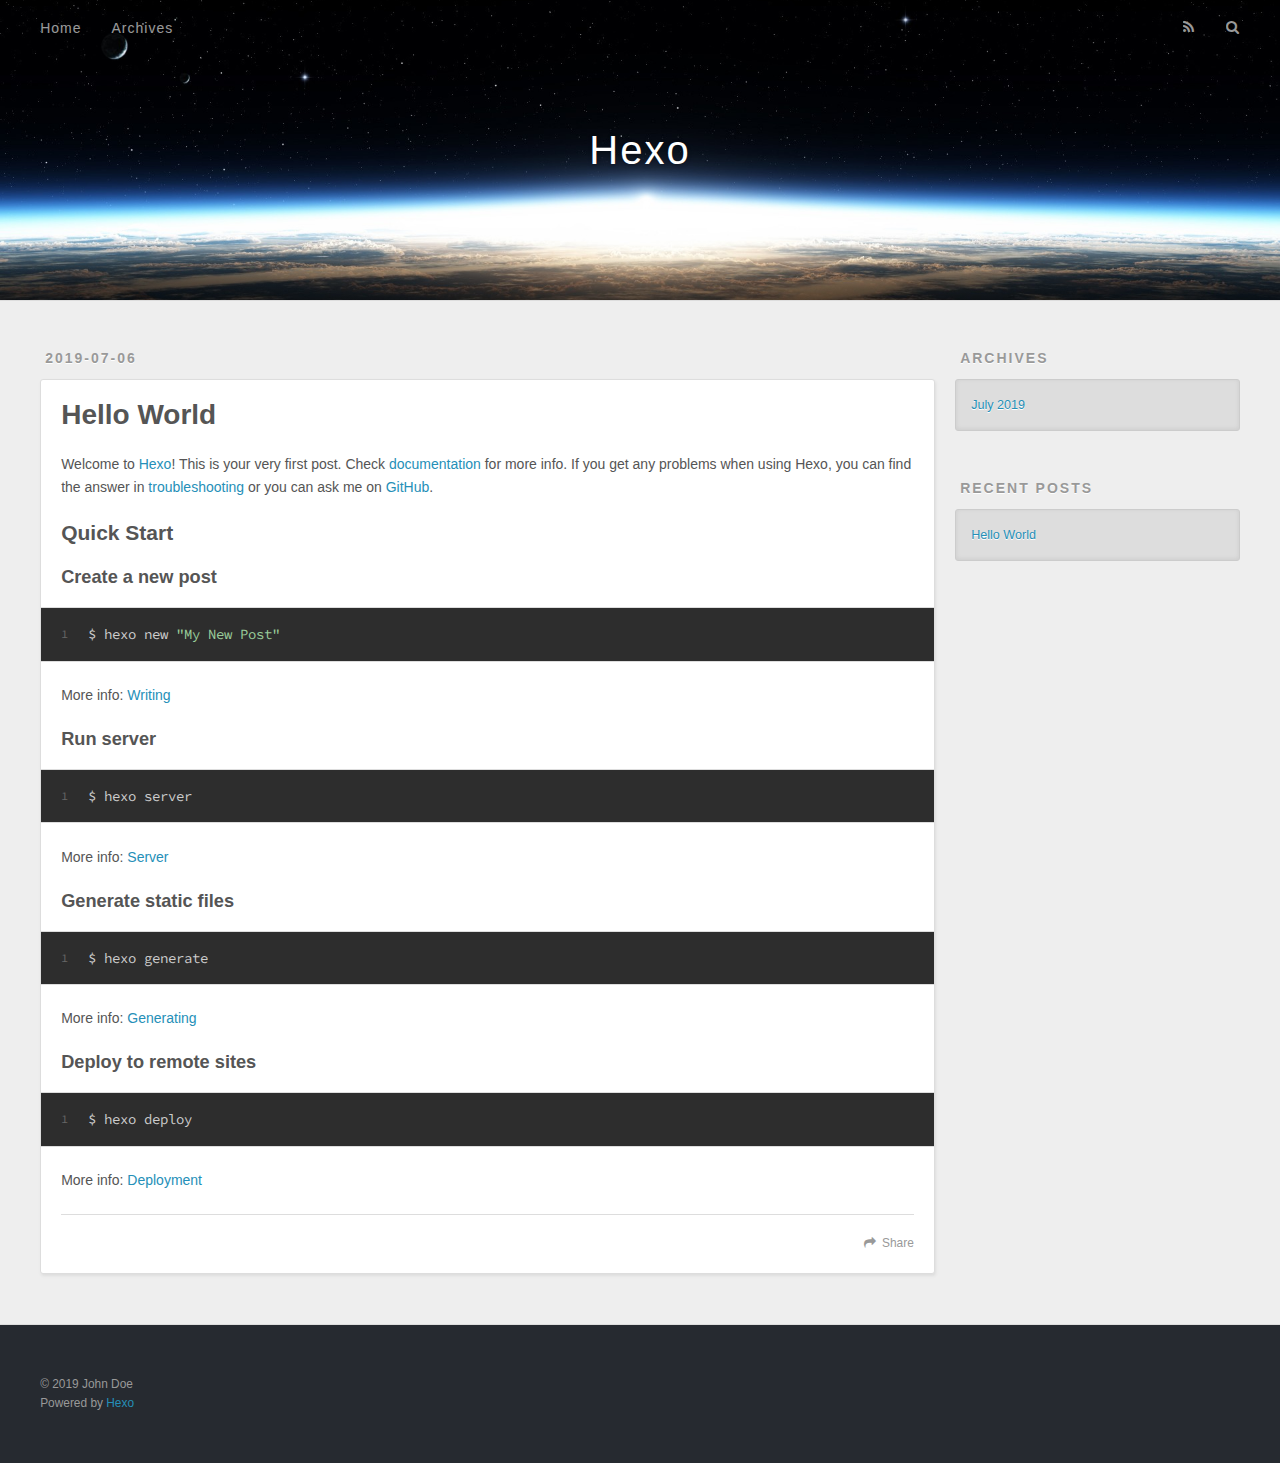
==== index.html @ 73c93edc "Site updated: 2019-07-06 20:25:01" ====
<!DOCTYPE html>
<html>
<head><meta name="generator" content="Hexo 3.9.0">
  <meta charset="utf-8">
  

  
  <title>Hexo</title>
  <meta name="viewport" content="width=device-width, initial-scale=1, maximum-scale=1">
  <meta property="og:type" content="website">
<meta property="og:title" content="Hexo">
<meta property="og:url" content="http://yoursite.com/index.html">
<meta property="og:site_name" content="Hexo">
<meta property="og:locale" content="default">
<meta name="twitter:card" content="summary">
<meta name="twitter:title" content="Hexo">
  
    <link rel="alternate" href="/atom.xml" title="Hexo" type="application/atom+xml">
  
  
    <link rel="icon" href="/favicon.png">
  
  
    <link href="//fonts.googleapis.com/css?family=Source+Code+Pro" rel="stylesheet" type="text/css">
  
  <link rel="stylesheet" href="/css/style.css">
</head>
</html>
<body>
  <div id="container">
    <div id="wrap">
      <header id="header">
  <div id="banner"></div>
  <div id="header-outer" class="outer">
    <div id="header-title" class="inner">
      <h1 id="logo-wrap">
        <a href="/" id="logo">Hexo</a>
      </h1>
      
    </div>
    <div id="header-inner" class="inner">
      <nav id="main-nav">
        <a id="main-nav-toggle" class="nav-icon"></a>
        
          <a class="main-nav-link" href="/">Home</a>
        
          <a class="main-nav-link" href="/archives">Archives</a>
        
      </nav>
      <nav id="sub-nav">
        
          <a id="nav-rss-link" class="nav-icon" href="/atom.xml" title="RSS Feed"></a>
        
        <a id="nav-search-btn" class="nav-icon" title="Search"></a>
      </nav>
      <div id="search-form-wrap">
        <form action="//google.com/search" method="get" accept-charset="UTF-8" class="search-form"><input type="search" name="q" class="search-form-input" placeholder="Search"><button type="submit" class="search-form-submit">&#xF002;</button><input type="hidden" name="sitesearch" value="http://yoursite.com"></form>
      </div>
    </div>
  </div>
</header>
      <div class="outer">
        <section id="main">
  
    <article id="post-hello-world" class="article article-type-post" itemscope itemprop="blogPost">
  <div class="article-meta">
    <a href="/2019/07/06/hello-world/" class="article-date">
  <time datetime="2019-07-06T12:13:49.688Z" itemprop="datePublished">2019-07-06</time>
</a>
    
  </div>
  <div class="article-inner">
    
    
      <header class="article-header">
        
  
    <h1 itemprop="name">
      <a class="article-title" href="/2019/07/06/hello-world/">Hello World</a>
    </h1>
  

      </header>
    
    <div class="article-entry" itemprop="articleBody">
      
        <p>Welcome to <a href="https://hexo.io/" target="_blank" rel="noopener">Hexo</a>! This is your very first post. Check <a href="https://hexo.io/docs/" target="_blank" rel="noopener">documentation</a> for more info. If you get any problems when using Hexo, you can find the answer in <a href="https://hexo.io/docs/troubleshooting.html" target="_blank" rel="noopener">troubleshooting</a> or you can ask me on <a href="https://github.com/hexojs/hexo/issues" target="_blank" rel="noopener">GitHub</a>.</p>
<h2 id="Quick-Start"><a href="#Quick-Start" class="headerlink" title="Quick Start"></a>Quick Start</h2><h3 id="Create-a-new-post"><a href="#Create-a-new-post" class="headerlink" title="Create a new post"></a>Create a new post</h3><figure class="highlight bash"><table><tr><td class="gutter"><pre><span class="line">1</span><br></pre></td><td class="code"><pre><span class="line">$ hexo new <span class="string">"My New Post"</span></span><br></pre></td></tr></table></figure>

<p>More info: <a href="https://hexo.io/docs/writing.html" target="_blank" rel="noopener">Writing</a></p>
<h3 id="Run-server"><a href="#Run-server" class="headerlink" title="Run server"></a>Run server</h3><figure class="highlight bash"><table><tr><td class="gutter"><pre><span class="line">1</span><br></pre></td><td class="code"><pre><span class="line">$ hexo server</span><br></pre></td></tr></table></figure>

<p>More info: <a href="https://hexo.io/docs/server.html" target="_blank" rel="noopener">Server</a></p>
<h3 id="Generate-static-files"><a href="#Generate-static-files" class="headerlink" title="Generate static files"></a>Generate static files</h3><figure class="highlight bash"><table><tr><td class="gutter"><pre><span class="line">1</span><br></pre></td><td class="code"><pre><span class="line">$ hexo generate</span><br></pre></td></tr></table></figure>

<p>More info: <a href="https://hexo.io/docs/generating.html" target="_blank" rel="noopener">Generating</a></p>
<h3 id="Deploy-to-remote-sites"><a href="#Deploy-to-remote-sites" class="headerlink" title="Deploy to remote sites"></a>Deploy to remote sites</h3><figure class="highlight bash"><table><tr><td class="gutter"><pre><span class="line">1</span><br></pre></td><td class="code"><pre><span class="line">$ hexo deploy</span><br></pre></td></tr></table></figure>

<p>More info: <a href="https://hexo.io/docs/deployment.html" target="_blank" rel="noopener">Deployment</a></p>

      
    </div>
    <footer class="article-footer">
      <a data-url="http://yoursite.com/2019/07/06/hello-world/" data-id="cjxrhufsw000088vjdo1smqi1" class="article-share-link">Share</a>
      
      
    </footer>
  </div>
  
</article>


  


</section>
        
          <aside id="sidebar">
  
    

  
    

  
    
  
    
  <div class="widget-wrap">
    <h3 class="widget-title">Archives</h3>
    <div class="widget">
      <ul class="archive-list"><li class="archive-list-item"><a class="archive-list-link" href="/archives/2019/07/">July 2019</a></li></ul>
    </div>
  </div>


  
    
  <div class="widget-wrap">
    <h3 class="widget-title">Recent Posts</h3>
    <div class="widget">
      <ul>
        
          <li>
            <a href="/2019/07/06/hello-world/">Hello World</a>
          </li>
        
      </ul>
    </div>
  </div>

  
</aside>
        
      </div>
      <footer id="footer">
  
  <div class="outer">
    <div id="footer-info" class="inner">
      &copy; 2019 John Doe<br>
      Powered by <a href="http://hexo.io/" target="_blank">Hexo</a>
    </div>
  </div>
</footer>
    </div>
    <nav id="mobile-nav">
  
    <a href="/" class="mobile-nav-link">Home</a>
  
    <a href="/archives" class="mobile-nav-link">Archives</a>
  
</nav>
    

<script src="//ajax.googleapis.com/ajax/libs/jquery/2.0.3/jquery.min.js"></script>


  <link rel="stylesheet" href="/fancybox/jquery.fancybox.css">
  <script src="/fancybox/jquery.fancybox.pack.js"></script>


<script src="/js/script.js"></script>



  </div>
</body>
</html>
---- css/style.css ----
body {
  width: 100%;
}
body:before,
body:after {
  content: "";
  display: table;
}
body:after {
  clear: both;
}
html,
body,
div,
span,
applet,
object,
iframe,
h1,
h2,
h3,
h4,
h5,
h6,
p,
blockquote,
pre,
a,
abbr,
acronym,
address,
big,
cite,
code,
del,
dfn,
em,
img,
ins,
kbd,
q,
s,
samp,
small,
strike,
strong,
sub,
sup,
tt,
var,
dl,
dt,
dd,
ol,
ul,
li,
fieldset,
form,
label,
legend,
table,
caption,
tbody,
tfoot,
thead,
tr,
th,
td {
  margin: 0;
  padding: 0;
  border: 0;
  outline: 0;
  font-weight: inherit;
  font-style: inherit;
  font-family: inherit;
  font-size: 100%;
  vertical-align: baseline;
}
body {
  line-height: 1;
  color: #000;
  background: #fff;
}
ol,
ul {
  list-style: none;
}
table {
  border-collapse: separate;
  border-spacing: 0;
  vertical-align: middle;
}
caption,
th,
td {
  text-align: left;
  font-weight: normal;
  vertical-align: middle;
}
a img {
  border: none;
}
input,
button {
  margin: 0;
  padding: 0;
}
input::-moz-focus-inner,
button::-moz-focus-inner {
  border: 0;
  padding: 0;
}
@font-face {
  font-family: FontAwesome;
  font-style: normal;
  font-weight: normal;
  src: url("fonts/fontawesome-webfont.eot?v=#4.0.3");
  src: url("fonts/fontawesome-webfont.eot?#iefix&v=#4.0.3") format("embedded-opentype"), url("fonts/fontawesome-webfont.woff?v=#4.0.3") format("woff"), url("fonts/fontawesome-webfont.ttf?v=#4.0.3") format("truetype"), url("fonts/fontawesome-webfont.svg#fontawesomeregular?v=#4.0.3") format("svg");
}
html,
body,
#container {
  height: 100%;
}
body {
  background: #eee;
  font: 14px -apple-system, BlinkMacSystemFont, "Segoe UI", "Roboto", "Oxygen", "Ubuntu", "Cantarell", "Fira Sans", "Droid Sans", "Helvetica Neue", sans-serif;
  -webkit-text-size-adjust: 100%;
}
.outer {
  max-width: 1220px;
  margin: 0 auto;
  padding: 0 20px;
}
.outer:before,
.outer:after {
  content: "";
  display: table;
}
.outer:after {
  clear: both;
}
.inner {
  display: inline;
  float: left;
  width: 98.33333333333333%;
  margin: 0 0.833333333333333%;
}
.left,
.alignleft {
  float: left;
}
.right,
.alignright {
  float: right;
}
.clear {
  clear: both;
}
#container {
  position: relative;
}
.mobile-nav-on {
  overflow: hidden;
}
#wrap {
  height: 100%;
  width: 100%;
  position: absolute;
  top: 0;
  left: 0;
  -webkit-transition: 0.2s ease-out;
  -moz-transition: 0.2s ease-out;
  -ms-transition: 0.2s ease-out;
  transition: 0.2s ease-out;
  z-index: 1;
  background: #eee;
}
.mobile-nav-on #wrap {
  left: 280px;
}
@media screen and (min-width: 768px) {
  #main {
    display: inline;
    float: left;
    width: 73.33333333333333%;
    margin: 0 0.833333333333333%;
  }
}
.article-date,
.article-category-link,
.archive-year,
.widget-title {
  text-decoration: none;
  text-transform: uppercase;
  letter-spacing: 2px;
  color: #999;
  margin-bottom: 1em;
  margin-left: 5px;
  line-height: 1em;
  text-shadow: 0 1px #fff;
  font-weight: bold;
}
.article-inner,
.archive-article-inner {
  background: #fff;
  -webkit-box-shadow: 1px 2px 3px #ddd;
  box-shadow: 1px 2px 3px #ddd;
  border: 1px solid #ddd;
  border-radius: 3px;
}
.article-entry h1,
.widget h1 {
  font-size: 2em;
}
.article-entry h2,
.widget h2 {
  font-size: 1.5em;
}
.article-entry h3,
.widget h3 {
  font-size: 1.3em;
}
.article-entry h4,
.widget h4 {
  font-size: 1.2em;
}
.article-entry h5,
.widget h5 {
  font-size: 1em;
}
.article-entry h6,
.widget h6 {
  font-size: 1em;
  color: #999;
}
.article-entry hr,
.widget hr {
  border: 1px dashed #ddd;
}
.article-entry strong,
.widget strong {
  font-weight: bold;
}
.article-entry em,
.widget em,
.article-entry cite,
.widget cite {
  font-style: italic;
}
.article-entry sup,
.widget sup,
.article-entry sub,
.widget sub {
  font-size: 0.75em;
  line-height: 0;
  position: relative;
  vertical-align: baseline;
}
.article-entry sup,
.widget sup {
  top: -0.5em;
}
.article-entry sub,
.widget sub {
  bottom: -0.2em;
}
.article-entry small,
.widget small {
  font-size: 0.85em;
}
.article-entry acronym,
.widget acronym,
.article-entry abbr,
.widget abbr {
  border-bottom: 1px dotted;
}
.article-entry ul,
.widget ul,
.article-entry ol,
.widget ol,
.article-entry dl,
.widget dl {
  margin: 0 20px;
  line-height: 1.6em;
}
.article-entry ul ul,
.widget ul ul,
.article-entry ol ul,
.widget ol ul,
.article-entry ul ol,
.widget ul ol,
.article-entry ol ol,
.widget ol ol {
  margin-top: 0;
  margin-bottom: 0;
}
.article-entry ul,
.widget ul {
  list-style: disc;
}
.article-entry ol,
.widget ol {
  list-style: decimal;
}
.article-entry dt,
.widget dt {
  font-weight: bold;
}
#header {
  height: 300px;
  position: relative;
  border-bottom: 1px solid #ddd;
}
#header:before,
#header:after {
  content: "";
  position: absolute;
  left: 0;
  right: 0;
  height: 40px;
}
#header:before {
  top: 0;
  background: -webkit-linear-gradient(rgba(0,0,0,0.2), transparent);
  background: -moz-linear-gradient(rgba(0,0,0,0.2), transparent);
  background: -ms-linear-gradient(rgba(0,0,0,0.2), transparent);
  background: linear-gradient(rgba(0,0,0,0.2), transparent);
}
#header:after {
  bottom: 0;
  background: -webkit-linear-gradient(transparent, rgba(0,0,0,0.2));
  background: -moz-linear-gradient(transparent, rgba(0,0,0,0.2));
  background: -ms-linear-gradient(transparent, rgba(0,0,0,0.2));
  background: linear-gradient(transparent, rgba(0,0,0,0.2));
}
#header-outer {
  height: 100%;
  position: relative;
}
#header-inner {
  position: relative;
  overflow: hidden;
}
#banner {
  position: absolute;
  top: 0;
  left: 0;
  width: 100%;
  height: 100%;
  background: url("images/banner.jpg") center #000;
  -webkit-background-size: cover;
  -moz-background-size: cover;
  background-size: cover;
  z-index: -1;
}
#header-title {
  text-align: center;
  height: 40px;
  position: absolute;
  top: 50%;
  left: 0;
  margin-top: -20px;
}
#logo,
#subtitle {
  text-decoration: none;
  color: #fff;
  font-weight: 300;
  text-shadow: 0 1px 4px rgba(0,0,0,0.3);
}
#logo {
  font-size: 40px;
  line-height: 40px;
  letter-spacing: 2px;
}
#subtitle {
  font-size: 16px;
  line-height: 16px;
  letter-spacing: 1px;
}
#subtitle-wrap {
  margin-top: 16px;
}
#main-nav {
  float: left;
  margin-left: -15px;
}
.nav-icon,
.main-nav-link {
  float: left;
  color: #fff;
  opacity: 0.6;
  text-decoration: none;
  text-shadow: 0 1px rgba(0,0,0,0.2);
  -webkit-transition: opacity 0.2s;
  -moz-transition: opacity 0.2s;
  -ms-transition: opacity 0.2s;
  transition: opacity 0.2s;
  display: block;
  padding: 20px 15px;
}
.nav-icon:hover,
.main-nav-link:hover {
  opacity: 1;
}
.nav-icon {
  font-family: FontAwesome;
  text-align: center;
  font-size: 14px;
  width: 14px;
  height: 14px;
  padding: 20px 15px;
  position: relative;
  cursor: pointer;
}
.main-nav-link {
  font-weight: 300;
  letter-spacing: 1px;
}
@media screen and (max-width: 479px) {
  .main-nav-link {
    display: none;
  }
}
#main-nav-toggle {
  display: none;
}
#main-nav-toggle:before {
  content: "\f0c9";
}
@media screen and (max-width: 479px) {
  #main-nav-toggle {
    display: block;
  }
}
#sub-nav {
  float: right;
  margin-right: -15px;
}
#nav-rss-link:before {
  content: "\f09e";
}
#nav-search-btn:before {
  content: "\f002";
}
#search-form-wrap {
  position: absolute;
  top: 15px;
  width: 150px;
  height: 30px;
  right: -150px;
  opacity: 0;
  -webkit-transition: 0.2s ease-out;
  -moz-transition: 0.2s ease-out;
  -ms-transition: 0.2s ease-out;
  transition: 0.2s ease-out;
}
#search-form-wrap.on {
  opacity: 1;
  right: 0;
}
@media screen and (max-width: 479px) {
  #search-form-wrap {
    width: 100%;
    right: -100%;
  }
}
.search-form {
  position: absolute;
  top: 0;
  left: 0;
  right: 0;
  background: #fff;
  padding: 5px 15px;
  border-radius: 15px;
  -webkit-box-shadow: 0 0 10px rgba(0,0,0,0.3);
  box-shadow: 0 0 10px rgba(0,0,0,0.3);
}
.search-form-input {
  border: none;
  background: none;
  color: #555;
  width: 100%;
  font: 13px -apple-system, BlinkMacSystemFont, "Segoe UI", "Roboto", "Oxygen", "Ubuntu", "Cantarell", "Fira Sans", "Droid Sans", "Helvetica Neue", sans-serif;
  outline: none;
}
.search-form-input::-webkit-search-results-decoration,
.search-form-input::-webkit-search-cancel-button {
  -webkit-appearance: none;
}
.search-form-submit {
  position: absolute;
  top: 50%;
  right: 10px;
  margin-top: -7px;
  font: 13px FontAwesome;
  border: none;
  background: none;
  color: #bbb;
  cursor: pointer;
}
.search-form-submit:hover,
.search-form-submit:focus {
  color: #777;
}
.article {
  margin: 50px 0;
}
.article-inner {
  overflow: hidden;
}
.article-meta:before,
.article-meta:after {
  content: "";
  display: table;
}
.article-meta:after {
  clear: both;
}
.article-date {
  float: left;
}
.article-category {
  float: left;
  line-height: 1em;
  color: #ccc;
  text-shadow: 0 1px #fff;
  margin-left: 8px;
}
.article-category:before {
  content: "\2022";
}
.article-category-link {
  margin: 0 12px 1em;
}
.article-header {
  padding: 20px 20px 0;
}
.article-title {
  text-decoration: none;
  font-size: 2em;
  font-weight: bold;
  color: #555;
  line-height: 1.1em;
  -webkit-transition: color 0.2s;
  -moz-transition: color 0.2s;
  -ms-transition: color 0.2s;
  transition: color 0.2s;
}
a.article-title:hover {
  color: #258fb8;
}
.article-entry {
  color: #555;
  padding: 0 20px;
}
.article-entry:before,
.article-entry:after {
  content: "";
  display: table;
}
.article-entry:after {
  clear: both;
}
.article-entry p,
.article-entry table {
  line-height: 1.6em;
  margin: 1.6em 0;
}
.article-entry h1,
.article-entry h2,
.article-entry h3,
.article-entry h4,
.article-entry h5,
.article-entry h6 {
  font-weight: bold;
}
.article-entry h1,
.article-entry h2,
.article-entry h3,
.article-entry h4,
.article-entry h5,
.article-entry h6 {
  line-height: 1.1em;
  margin: 1.1em 0;
}
.article-entry a {
  color: #258fb8;
  text-decoration: none;
}
.article-entry a:hover {
  text-decoration: underline;
}
.article-entry ul,
.article-entry ol,
.article-entry dl {
  margin-top: 1.6em;
  margin-bottom: 1.6em;
}
.article-entry img,
.article-entry video {
  max-width: 100%;
  height: auto;
  display: block;
  margin: auto;
}
.article-entry iframe {
  border: none;
}
.article-entry table {
  width: 100%;
  border-collapse: collapse;
  border-spacing: 0;
}
.article-entry th {
  font-weight: bold;
  border-bottom: 3px solid #ddd;
  padding-bottom: 0.5em;
}
.article-entry td {
  border-bottom: 1px solid #ddd;
  padding: 10px 0;
}
.article-entry blockquote {
  font-family: Georgia, "Times New Roman", serif;
  font-size: 1.4em;
  margin: 1.6em 20px;
  text-align: center;
}
.article-entry blockquote footer {
  font-size: 14px;
  margin: 1.6em 0;
  font-family: -apple-system, BlinkMacSystemFont, "Segoe UI", "Roboto", "Oxygen", "Ubuntu", "Cantarell", "Fira Sans", "Droid Sans", "Helvetica Neue", sans-serif;
}
.article-entry blockquote footer cite:before {
  content: "—";
  padding: 0 0.5em;
}
.article-entry .pullquote {
  text-align: left;
  width: 45%;
  margin: 0;
}
.article-entry .pullquote.left {
  margin-left: 0.5em;
  margin-right: 1em;
}
.article-entry .pullquote.right {
  margin-right: 0.5em;
  margin-left: 1em;
}
.article-entry .caption {
  color: #999;
  display: block;
  font-size: 0.9em;
  margin-top: 0.5em;
  position: relative;
  text-align: center;
}
.article-entry .video-container {
  position: relative;
  padding-top: 56.25%;
  height: 0;
  overflow: hidden;
}
.article-entry .video-container iframe,
.article-entry .video-container object,
.article-entry .video-container embed {
  position: absolute;
  top: 0;
  left: 0;
  width: 100%;
  height: 100%;
  margin-top: 0;
}
.article-more-link a {
  display: inline-block;
  line-height: 1em;
  padding: 6px 15px;
  border-radius: 15px;
  background: #eee;
  color: #999;
  text-shadow: 0 1px #fff;
  text-decoration: none;
}
.article-more-link a:hover {
  background: #258fb8;
  color: #fff;
  text-decoration: none;
  text-shadow: 0 1px #1e7293;
}
.article-footer {
  font-size: 0.85em;
  line-height: 1.6em;
  border-top: 1px solid #ddd;
  padding-top: 1.6em;
  margin: 0 20px 20px;
}
.article-footer:before,
.article-footer:after {
  content: "";
  display: table;
}
.article-footer:after {
  clear: both;
}
.article-footer a {
  color: #999;
  text-decoration: none;
}
.article-footer a:hover {
  color: #555;
}
.article-tag-list-item {
  float: left;
  margin-right: 10px;
}
.article-tag-list-link:before {
  content: "#";
}
.article-comment-link {
  float: right;
}
.article-comment-link:before {
  content: "\f075";
  font-family: FontAwesome;
  padding-right: 8px;
}
.article-share-link {
  cursor: pointer;
  float: right;
  margin-left: 20px;
}
.article-share-link:before {
  content: "\f064";
  font-family: FontAwesome;
  padding-right: 6px;
}
#article-nav {
  position: relative;
}
#article-nav:before,
#article-nav:after {
  content: "";
  display: table;
}
#article-nav:after {
  clear: both;
}
@media screen and (min-width: 768px) {
  #article-nav {
    margin: 50px 0;
  }
  #article-nav:before {
    width: 8px;
    height: 8px;
    position: absolute;
    top: 50%;
    left: 50%;
    margin-top: -4px;
    margin-left: -4px;
    content: "";
    border-radius: 50%;
    background: #ddd;
    -webkit-box-shadow: 0 1px 2px #fff;
    box-shadow: 0 1px 2px #fff;
  }
}
.article-nav-link-wrap {
  text-decoration: none;
  text-shadow: 0 1px #fff;
  color: #999;
  -webkit-box-sizing: border-box;
  -moz-box-sizing: border-box;
  box-sizing: border-box;
  margin-top: 50px;
  text-align: center;
  display: block;
}
.article-nav-link-wrap:hover {
  color: #555;
}
@media screen and (min-width: 768px) {
  .article-nav-link-wrap {
    width: 50%;
    margin-top: 0;
  }
}
@media screen and (min-width: 768px) {
  #article-nav-newer {
    float: left;
    text-align: right;
    padding-right: 20px;
  }
}
@media screen and (min-width: 768px) {
  #article-nav-older {
    float: right;
    text-align: left;
    padding-left: 20px;
  }
}
.article-nav-caption {
  text-transform: uppercase;
  letter-spacing: 2px;
  color: #ddd;
  line-height: 1em;
  font-weight: bold;
}
#article-nav-newer .article-nav-caption {
  margin-right: -2px;
}
.article-nav-title {
  font-size: 0.85em;
  line-height: 1.6em;
  margin-top: 0.5em;
}
.article-share-box {
  position: absolute;
  display: none;
  background: #fff;
  -webkit-box-shadow: 1px 2px 10px rgba(0,0,0,0.2);
  box-shadow: 1px 2px 10px rgba(0,0,0,0.2);
  border-radius: 3px;
  margin-left: -145px;
  overflow: hidden;
  z-index: 1;
}
.article-share-box.on {
  display: block;
}
.article-share-input {
  width: 100%;
  background: none;
  -webkit-box-sizing: border-box;
  -moz-box-sizing: border-box;
  box-sizing: border-box;
  font: 14px -apple-system, BlinkMacSystemFont, "Segoe UI", "Roboto", "Oxygen", "Ubuntu", "Cantarell", "Fira Sans", "Droid Sans", "Helvetica Neue", sans-serif;
  padding: 0 15px;
  color: #555;
  outline: none;
  border: 1px solid #ddd;
  border-radius: 3px 3px 0 0;
  height: 36px;
  line-height: 36px;
}
.article-share-links {
  background: #eee;
}
.article-share-links:before,
.article-share-links:after {
  content: "";
  display: table;
}
.article-share-links:after {
  clear: both;
}
.article-share-twitter,
.article-share-facebook,
.article-share-pinterest,
.article-share-google {
  width: 50px;
  height: 36px;
  display: block;
  float: left;
  position: relative;
  color: #999;
  text-shadow: 0 1px #fff;
}
.article-share-twitter:before,
.article-share-facebook:before,
.article-share-pinterest:before,
.article-share-google:before {
  font-size: 20px;
  font-family: FontAwesome;
  width: 20px;
  height: 20px;
  position: absolute;
  top: 50%;
  left: 50%;
  margin-top: -10px;
  margin-left: -10px;
  text-align: center;
}
.article-share-twitter:hover,
.article-share-facebook:hover,
.article-share-pinterest:hover,
.article-share-google:hover {
  color: #fff;
}
.article-share-twitter:before {
  content: "\f099";
}
.article-share-twitter:hover {
  background: #00aced;
  text-shadow: 0 1px #008abe;
}
.article-share-facebook:before {
  content: "\f09a";
}
.article-share-facebook:hover {
  background: #3b5998;
  text-shadow: 0 1px #2f477a;
}
.article-share-pinterest:before {
  content: "\f0d2";
}
.article-share-pinterest:hover {
  background: #cb2027;
  text-shadow: 0 1px #a21a1f;
}
.article-share-google:before {
  content: "\f0d5";
}
.article-share-google:hover {
  background: #dd4b39;
  text-shadow: 0 1px #be3221;
}
.article-gallery {
  background: #000;
  position: relative;
}
.article-gallery-photos {
  position: relative;
  overflow: hidden;
}
.article-gallery-img {
  display: none;
  max-width: 100%;
}
.article-gallery-img:first-child {
  display: block;
}
.article-gallery-img.loaded {
  position: absolute;
  display: block;
}
.article-gallery-img img {
  display: block;
  max-width: 100%;
  margin: 0 auto;
}
#comments {
  background: #fff;
  -webkit-box-shadow: 1px 2px 3px #ddd;
  box-shadow: 1px 2px 3px #ddd;
  padding: 20px;
  border: 1px solid #ddd;
  border-radius: 3px;
  margin: 50px 0;
}
#comments a {
  color: #258fb8;
}
.archives-wrap {
  margin: 50px 0;
}
.archives:before,
.archives:after {
  content: "";
  display: table;
}
.archives:after {
  clear: both;
}
.archive-year-wrap {
  margin-bottom: 1em;
}
.archives {
  -webkit-column-gap: 10px;
  -moz-column-gap: 10px;
  column-gap: 10px;
}
@media screen and (min-width: 480px) and (max-width: 767px) {
  .archives {
    -webkit-column-count: 2;
    -moz-column-count: 2;
    column-count: 2;
  }
}
@media screen and (min-width: 768px) {
  .archives {
    -webkit-column-count: 3;
    -moz-column-count: 3;
    column-count: 3;
  }
}
.archive-article {
  -webkit-column-break-inside: avoid;
  page-break-inside: avoid;
  overflow: hidden;
  break-inside: avoid-column;
}
.archive-article-inner {
  padding: 10px;
  margin-bottom: 15px;
}
.archive-article-title {
  text-decoration: none;
  font-weight: bold;
  color: #555;
  -webkit-transition: color 0.2s;
  -moz-transition: color 0.2s;
  -ms-transition: color 0.2s;
  transition: color 0.2s;
  line-height: 1.6em;
}
.archive-article-title:hover {
  color: #258fb8;
}
.archive-article-footer {
  margin-top: 1em;
}
.archive-article-date {
  color: #999;
  text-decoration: none;
  font-size: 0.85em;
  line-height: 1em;
  margin-bottom: 0.5em;
  display: block;
}
#page-nav {
  margin: 50px auto;
  background: #fff;
  -webkit-box-shadow: 1px 2px 3px #ddd;
  box-shadow: 1px 2px 3px #ddd;
  border: 1px solid #ddd;
  border-radius: 3px;
  text-align: center;
  color: #999;
  overflow: hidden;
}
#page-nav:before,
#page-nav:after {
  content: "";
  display: table;
}
#page-nav:after {
  clear: both;
}
#page-nav a,
#page-nav span {
  padding: 10px 20px;
  line-height: 1;
  height: 2ex;
}
#page-nav a {
  color: #999;
  text-decoration: none;
}
#page-nav a:hover {
  background: #999;
  color: #fff;
}
#page-nav .prev {
  float: left;
}
#page-nav .next {
  float: right;
}
#page-nav .page-number {
  display: inline-block;
}
@media screen and (max-width: 479px) {
  #page-nav .page-number {
    display: none;
  }
}
#page-nav .current {
  color: #555;
  font-weight: bold;
}
#page-nav .space {
  color: #ddd;
}
#footer {
  background: #262a30;
  padding: 50px 0;
  border-top: 1px solid #ddd;
  color: #999;
}
#footer a {
  color: #258fb8;
  text-decoration: none;
}
#footer a:hover {
  text-decoration: underline;
}
#footer-info {
  line-height: 1.6em;
  font-size: 0.85em;
}
.article-entry pre,
.article-entry .highlight {
  background: #2d2d2d;
  margin: 0 -20px;
  padding: 15px 20px;
  border-style: solid;
  border-color: #ddd;
  border-width: 1px 0;
  overflow: auto;
  color: #ccc;
  line-height: 22.400000000000002px;
}
.article-entry .highlight .gutter pre,
.article-entry .gist .gist-file .gist-data .line-numbers {
  color: #666;
  font-size: 0.85em;
}
.article-entry pre,
.article-entry code {
  font-family: "Source Code Pro", Consolas, Monaco, Menlo, Consolas, monospace;
}
.article-entry code {
  background: #eee;
  text-shadow: 0 1px #fff;
  padding: 0 0.3em;
}
.article-entry pre code {
  background: none;
  text-shadow: none;
  padding: 0;
}
.article-entry .highlight pre {
  border: none;
  margin: 0;
  padding: 0;
}
.article-entry .highlight table {
  margin: 0;
  width: auto;
}
.article-entry .highlight td {
  border: none;
  padding: 0;
}
.article-entry .highlight figcaption {
  font-size: 0.85em;
  color: #999;
  line-height: 1em;
  margin-bottom: 1em;
}
.article-entry .highlight figcaption:before,
.article-entry .highlight figcaption:after {
  content: "";
  display: table;
}
.article-entry .highlight figcaption:after {
  clear: both;
}
.article-entry .highlight figcaption a {
  float: right;
}
.article-entry .highlight .gutter pre {
  text-align: right;
  padding-right: 20px;
}
.article-entry .highlight .line {
  height: 22.400000000000002px;
}
.article-entry .highlight .line.marked {
  background: #515151;
}
.article-entry .gist {
  margin: 0 -20px;
  border-style: solid;
  border-color: #ddd;
  border-width: 1px 0;
  background: #2d2d2d;
  padding: 15px 20px 15px 0;
}
.article-entry .gist .gist-file {
  border: none;
  font-family: "Source Code Pro", Consolas, Monaco, Menlo, Consolas, monospace;
  margin: 0;
}
.article-entry .gist .gist-file .gist-data {
  background: none;
  border: none;
}
.article-entry .gist .gist-file .gist-data .line-numbers {
  background: none;
  border: none;
  padding: 0 20px 0 0;
}
.article-entry .gist .gist-file .gist-data .line-data {
  padding: 0 !important;
}
.article-entry .gist .gist-file .highlight {
  margin: 0;
  padding: 0;
  border: none;
}
.article-entry .gist .gist-file .gist-meta {
  background: #2d2d2d;
  color: #999;
  font: 0.85em -apple-system, BlinkMacSystemFont, "Segoe UI", "Roboto", "Oxygen", "Ubuntu", "Cantarell", "Fira Sans", "Droid Sans", "Helvetica Neue", sans-serif;
  text-shadow: 0 0;
  padding: 0;
  margin-top: 1em;
  margin-left: 20px;
}
.article-entry .gist .gist-file .gist-meta a {
  color: #258fb8;
  font-weight: normal;
}
.article-entry .gist .gist-file .gist-meta a:hover {
  text-decoration: underline;
}
pre .comment,
pre .title {
  color: #999;
}
pre .variable,
pre .attribute,
pre .tag,
pre .regexp,
pre .ruby .constant,
pre .xml .tag .title,
pre .xml .pi,
pre .xml .doctype,
pre .html .doctype,
pre .css .id,
pre .css .class,
pre .css .pseudo {
  color: #f2777a;
}
pre .number,
pre .preprocessor,
pre .built_in,
pre .literal,
pre .params,
pre .constant {
  color: #f99157;
}
pre .class,
pre .ruby .class .title,
pre .css .rules .attribute {
  color: #9c9;
}
pre .string,
pre .value,
pre .inheritance,
pre .header,
pre .ruby .symbol,
pre .xml .cdata {
  color: #9c9;
}
pre .css .hexcolor {
  color: #6cc;
}
pre .function,
pre .python .decorator,
pre .python .title,
pre .ruby .function .title,
pre .ruby .title .keyword,
pre .perl .sub,
pre .javascript .title,
pre .coffeescript .title {
  color: #69c;
}
pre .keyword,
pre .javascript .function {
  color: #c9c;
}
@media screen and (max-width: 479px) {
  #mobile-nav {
    position: absolute;
    top: 0;
    left: 0;
    width: 280px;
    height: 100%;
    background: #191919;
    border-right: 1px solid #fff;
  }
}
@media screen and (max-width: 479px) {
  .mobile-nav-link {
    display: block;
    color: #999;
    text-decoration: none;
    padding: 15px 20px;
    font-weight: bold;
  }
  .mobile-nav-link:hover {
    color: #fff;
  }
}
@media screen and (min-width: 768px) {
  #sidebar {
    display: inline;
    float: left;
    width: 23.333333333333332%;
    margin: 0 0.833333333333333%;
  }
}
.widget-wrap {
  margin: 50px 0;
}
.widget {
  color: #777;
  text-shadow: 0 1px #fff;
  background: #ddd;
  -webkit-box-shadow: 0 -1px 4px #ccc inset;
  box-shadow: 0 -1px 4px #ccc inset;
  border: 1px solid #ccc;
  padding: 15px;
  border-radius: 3px;
}
.widget a {
  color: #258fb8;
  text-decoration: none;
}
.widget a:hover {
  text-decoration: underline;
}
.widget ul ul,
.widget ol ul,
.widget dl ul,
.widget ul ol,
.widget ol ol,
.widget dl ol,
.widget ul dl,
.widget ol dl,
.widget dl dl {
  margin-left: 15px;
  list-style: disc;
}
.widget {
  line-height: 1.6em;
  word-wrap: break-word;
  font-size: 0.9em;
}
.widget ul,
.widget ol {
  list-style: none;
  margin: 0;
}
.widget ul ul,
.widget ol ul,
.widget ul ol,
.widget ol ol {
  margin: 0 20px;
}
.widget ul ul,
.widget ol ul {
  list-style: disc;
}
.widget ul ol,
.widget ol ol {
  list-style: decimal;
}
.category-list-count,
.tag-list-count,
.archive-list-count {
  padding-left: 5px;
  color: #999;
  font-size: 0.85em;
}
.category-list-count:before,
.tag-list-count:before,
.archive-list-count:before {
  content: "(";
}
.category-list-count:after,
.tag-list-count:after,
.archive-list-count:after {
  content: ")";
}
.tagcloud a {
  margin-right: 5px;
  display: inline-block;
}
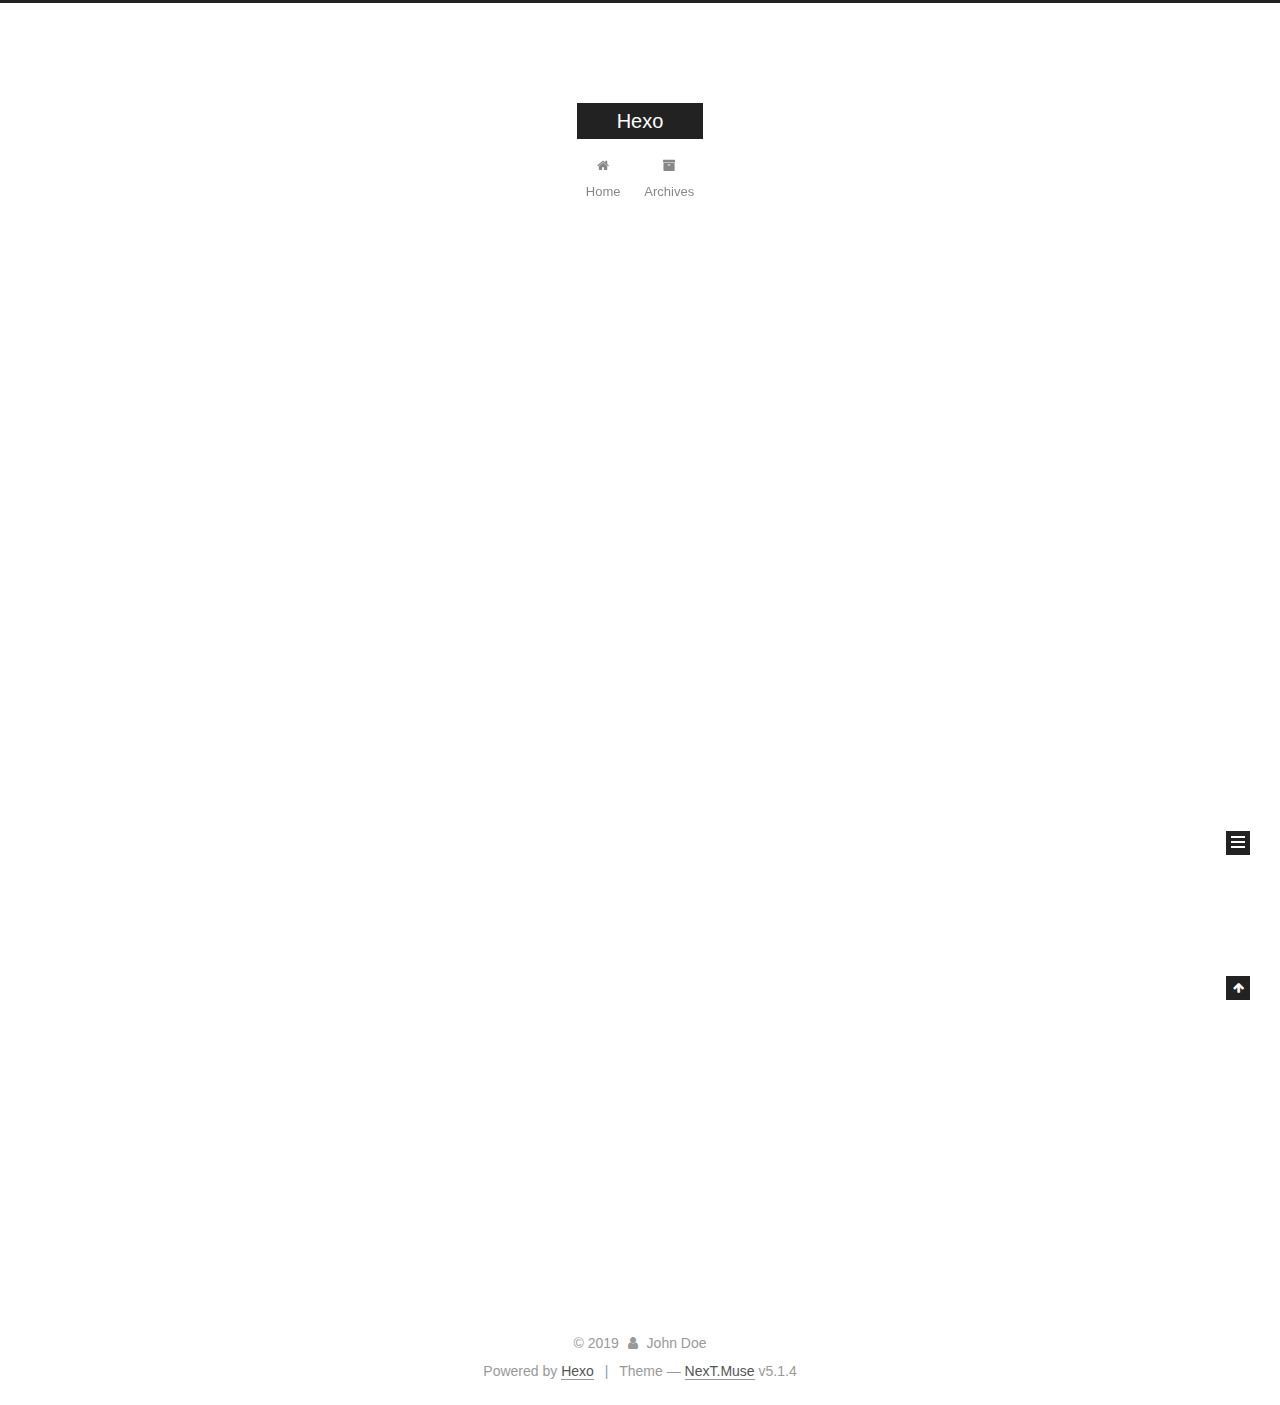
==== commit 9438ff4a: "Site updated: 2019-07-06 21:35:34" ====
--- a/index.html
+++ b/index.html
@@ -1,188 +1,620 @@
 <!DOCTYPE html>
-<html>
+
+
+
+  
+
+
+<html class="theme-next muse use-motion" lang>
 <head><meta name="generator" content="Hexo 3.9.0">
-  <meta charset="utf-8">
-  
-
-  
-  <title>Hexo</title>
-  <meta name="viewport" content="width=device-width, initial-scale=1, maximum-scale=1">
-  <meta property="og:type" content="website">
+  <meta charset="UTF-8">
+<meta http-equiv="X-UA-Compatible" content="IE=edge">
+<meta name="viewport" content="width=device-width, initial-scale=1, maximum-scale=1">
+<meta name="theme-color" content="#222">
+
+
+
+
+
+
+
+
+
+<meta http-equiv="Cache-Control" content="no-transform">
+<meta http-equiv="Cache-Control" content="no-siteapp">
+
+
+
+
+
+
+
+
+
+
+
+
+
+
+
+
+  
+  
+  <link href="/lib/fancybox/source/jquery.fancybox.css?v=2.1.5" rel="stylesheet" type="text/css">
+
+
+
+
+
+
+
+<link href="/lib/font-awesome/css/font-awesome.min.css?v=4.6.2" rel="stylesheet" type="text/css">
+
+<link href="/css/main.css?v=5.1.4" rel="stylesheet" type="text/css">
+
+
+  <link rel="apple-touch-icon" sizes="180x180" href="/images/apple-touch-icon-next.png?v=5.1.4">
+
+
+  <link rel="icon" type="image/png" sizes="32x32" href="/images/favicon-32x32-next.png?v=5.1.4">
+
+
+  <link rel="icon" type="image/png" sizes="16x16" href="/images/favicon-16x16-next.png?v=5.1.4">
+
+
+  <link rel="mask-icon" href="/images/logo.svg?v=5.1.4" color="#222">
+
+
+
+
+
+  <meta name="keywords" content="Hexo, NexT">
+
+
+
+
+
+
+
+
+
+
+<meta property="og:type" content="website">
 <meta property="og:title" content="Hexo">
 <meta property="og:url" content="http://yoursite.com/index.html">
 <meta property="og:site_name" content="Hexo">
 <meta property="og:locale" content="default">
 <meta name="twitter:card" content="summary">
 <meta name="twitter:title" content="Hexo">
-  
-    <link rel="alternate" href="/atom.xml" title="Hexo" type="application/atom+xml">
-  
-  
-    <link rel="icon" href="/favicon.png">
-  
-  
-    <link href="//fonts.googleapis.com/css?family=Source+Code+Pro" rel="stylesheet" type="text/css">
-  
-  <link rel="stylesheet" href="/css/style.css">
+
+
+
+<script type="text/javascript" id="hexo.configurations">
+  var NexT = window.NexT || {};
+  var CONFIG = {
+    root: '/',
+    scheme: 'Muse',
+    version: '5.1.4',
+    sidebar: {"position":"left","display":"post","offset":12,"b2t":false,"scrollpercent":false,"onmobile":false},
+    fancybox: true,
+    tabs: true,
+    motion: {"enable":true,"async":false,"transition":{"post_block":"fadeIn","post_header":"slideDownIn","post_body":"slideDownIn","coll_header":"slideLeftIn","sidebar":"slideUpIn"}},
+    duoshuo: {
+      userId: '0',
+      author: 'Author'
+    },
+    algolia: {
+      applicationID: '',
+      apiKey: '',
+      indexName: '',
+      hits: {"per_page":10},
+      labels: {"input_placeholder":"Search for Posts","hits_empty":"We didn't find any results for the search: ${query}","hits_stats":"${hits} results found in ${time} ms"}
+    }
+  };
+</script>
+
+
+
+  <link rel="canonical" href="http://yoursite.com/">
+
+
+
+
+
+  <title>Hexo</title>
+  
+
+
+
+
+
+
+
+
 </head>
-</html>
-<body>
-  <div id="container">
-    <div id="wrap">
-      <header id="header">
-  <div id="banner"></div>
-  <div id="header-outer" class="outer">
-    <div id="header-title" class="inner">
-      <h1 id="logo-wrap">
-        <a href="/" id="logo">Hexo</a>
-      </h1>
-      
+
+<body itemscope itemtype="http://schema.org/WebPage" lang="default">
+
+  
+  
+    
+  
+
+  <div class="container sidebar-position-left 
+  page-home">
+    <div class="headband"></div>
+
+    <header id="header" class="header" itemscope itemtype="http://schema.org/WPHeader">
+      <div class="header-inner"><div class="site-brand-wrapper">
+  <div class="site-meta ">
+    
+
+    <div class="custom-logo-site-title">
+      <a href="/" class="brand" rel="start">
+        <span class="logo-line-before"><i></i></span>
+        <span class="site-title">Hexo</span>
+        <span class="logo-line-after"><i></i></span>
+      </a>
     </div>
-    <div id="header-inner" class="inner">
-      <nav id="main-nav">
-        <a id="main-nav-toggle" class="nav-icon"></a>
-        
-          <a class="main-nav-link" href="/">Home</a>
-        
-          <a class="main-nav-link" href="/archives">Archives</a>
-        
-      </nav>
-      <nav id="sub-nav">
-        
-          <a id="nav-rss-link" class="nav-icon" href="/atom.xml" title="RSS Feed"></a>
-        
-        <a id="nav-search-btn" class="nav-icon" title="Search"></a>
-      </nav>
-      <div id="search-form-wrap">
-        <form action="//google.com/search" method="get" accept-charset="UTF-8" class="search-form"><input type="search" name="q" class="search-form-input" placeholder="Search"><button type="submit" class="search-form-submit">&#xF002;</button><input type="hidden" name="sitesearch" value="http://yoursite.com"></form>
-      </div>
+      
+        <p class="site-subtitle"></p>
+      
+  </div>
+
+  <div class="site-nav-toggle">
+    <button>
+      <span class="btn-bar"></span>
+      <span class="btn-bar"></span>
+      <span class="btn-bar"></span>
+    </button>
+  </div>
+</div>
+
+<nav class="site-nav">
+  
+
+  
+    <ul id="menu" class="menu">
+      
+        
+        <li class="menu-item menu-item-home">
+          <a href="/" rel="section">
+            
+              <i class="menu-item-icon fa fa-fw fa-home"></i> <br>
+            
+            Home
+          </a>
+        </li>
+      
+        
+        <li class="menu-item menu-item-archives">
+          <a href="/archives/" rel="section">
+            
+              <i class="menu-item-icon fa fa-fw fa-archive"></i> <br>
+            
+            Archives
+          </a>
+        </li>
+      
+
+      
+    </ul>
+  
+
+  
+</nav>
+
+
+
+ </div>
+    </header>
+
+    <main id="main" class="main">
+      <div class="main-inner">
+        <div class="content-wrap">
+          <div id="content" class="content">
+            
+  <section id="posts" class="posts-expand">
+    
+      
+
+  
+
+  
+  
+  
+
+  <article class="post post-type-normal" itemscope itemtype="http://schema.org/Article">
+  
+  
+  
+  <div class="post-block">
+    <link itemprop="mainEntityOfPage" href="http://yoursite.com/2019/07/06/hello-world/">
+
+    <span hidden itemprop="author" itemscope itemtype="http://schema.org/Person">
+      <meta itemprop="name" content="John Doe">
+      <meta itemprop="description" content>
+      <meta itemprop="image" content="/images/avatar.gif">
+    </span>
+
+    <span hidden itemprop="publisher" itemscope itemtype="http://schema.org/Organization">
+      <meta itemprop="name" content="Hexo">
+    </span>
+
+    
+      <header class="post-header">
+
+        
+        
+          <h1 class="post-title" itemprop="name headline">
+                
+                <a class="post-title-link" href="/2019/07/06/hello-world/" itemprop="url">Hello World</a></h1>
+        
+
+        <div class="post-meta">
+          <span class="post-time">
+            
+              <span class="post-meta-item-icon">
+                <i class="fa fa-calendar-o"></i>
+              </span>
+              
+                <span class="post-meta-item-text">Posted on</span>
+              
+              <time title="Post created" itemprop="dateCreated datePublished" datetime="2019-07-06T20:13:49+08:00">
+                2019-07-06
+              </time>
+            
+
+            
+
+            
+          </span>
+
+          
+
+          
+            
+          
+
+          
+          
+
+          
+
+          
+
+          
+
+        </div>
+      </header>
+    
+
+    
+    
+    
+    <div class="post-body" itemprop="articleBody">
+
+      
+      
+
+      
+        
+          
+            <p>Welcome to <a href="https://hexo.io/" target="_blank" rel="noopener">Hexo</a>! This is your very first post. Check <a href="https://hexo.io/docs/" target="_blank" rel="noopener">documentation</a> for more info. If you get any problems when using Hexo, you can find the answer in <a href="https://hexo.io/docs/troubleshooting.html" target="_blank" rel="noopener">troubleshooting</a> or you can ask me on <a href="https://github.com/hexojs/hexo/issues" target="_blank" rel="noopener">GitHub</a>.</p>
+<h2 id="Quick-Start"><a href="#Quick-Start" class="headerlink" title="Quick Start"></a>Quick Start</h2><h3 id="Create-a-new-post"><a href="#Create-a-new-post" class="headerlink" title="Create a new post"></a>Create a new post</h3><figure class="highlight bash"><table><tr><td class="gutter"><pre><span class="line">1</span><br></pre></td><td class="code"><pre><span class="line">$ hexo new <span class="string">"My New Post"</span></span><br></pre></td></tr></table></figure>
+
+<p>More info: <a href="https://hexo.io/docs/writing.html" target="_blank" rel="noopener">Writing</a></p>
+<h3 id="Run-server"><a href="#Run-server" class="headerlink" title="Run server"></a>Run server</h3><figure class="highlight bash"><table><tr><td class="gutter"><pre><span class="line">1</span><br></pre></td><td class="code"><pre><span class="line">$ hexo server</span><br></pre></td></tr></table></figure>
+
+<p>More info: <a href="https://hexo.io/docs/server.html" target="_blank" rel="noopener">Server</a></p>
+<h3 id="Generate-static-files"><a href="#Generate-static-files" class="headerlink" title="Generate static files"></a>Generate static files</h3><figure class="highlight bash"><table><tr><td class="gutter"><pre><span class="line">1</span><br></pre></td><td class="code"><pre><span class="line">$ hexo generate</span><br></pre></td></tr></table></figure>
+
+<p>More info: <a href="https://hexo.io/docs/generating.html" target="_blank" rel="noopener">Generating</a></p>
+<h3 id="Deploy-to-remote-sites"><a href="#Deploy-to-remote-sites" class="headerlink" title="Deploy to remote sites"></a>Deploy to remote sites</h3><figure class="highlight bash"><table><tr><td class="gutter"><pre><span class="line">1</span><br></pre></td><td class="code"><pre><span class="line">$ hexo deploy</span><br></pre></td></tr></table></figure>
+
+<p>More info: <a href="https://hexo.io/docs/deployment.html" target="_blank" rel="noopener">Deployment</a></p>
+
+          
+        
+      
+    </div>
+    
+    
+    
+
+    
+
+    
+
+    
+
+    <footer class="post-footer">
+      
+
+      
+
+      
+
+      
+      
+        <div class="post-eof"></div>
+      
+    </footer>
+  </div>
+  
+  
+  
+  </article>
+
+
+    
+  </section>
+
+  
+
+
+          </div>
+          
+
+
+          
+
+        </div>
+        
+          
+  
+  <div class="sidebar-toggle">
+    <div class="sidebar-toggle-line-wrap">
+      <span class="sidebar-toggle-line sidebar-toggle-line-first"></span>
+      <span class="sidebar-toggle-line sidebar-toggle-line-middle"></span>
+      <span class="sidebar-toggle-line sidebar-toggle-line-last"></span>
     </div>
   </div>
-</header>
-      <div class="outer">
-        <section id="main">
-  
-    <article id="post-hello-world" class="article article-type-post" itemscope itemprop="blogPost">
-  <div class="article-meta">
-    <a href="/2019/07/06/hello-world/" class="article-date">
-  <time datetime="2019-07-06T12:13:49.688Z" itemprop="datePublished">2019-07-06</time>
-</a>
-    
+
+  <aside id="sidebar" class="sidebar">
+    
+    <div class="sidebar-inner">
+
+      
+
+      
+
+      <section class="site-overview-wrap sidebar-panel sidebar-panel-active">
+        <div class="site-overview">
+          <div class="site-author motion-element" itemprop="author" itemscope itemtype="http://schema.org/Person">
+            
+              <p class="site-author-name" itemprop="name">John Doe</p>
+              <p class="site-description motion-element" itemprop="description"></p>
+          </div>
+
+          <nav class="site-state motion-element">
+
+            
+              <div class="site-state-item site-state-posts">
+              
+                <a href="/archives/">
+              
+                  <span class="site-state-item-count">1</span>
+                  <span class="site-state-item-name">posts</span>
+                </a>
+              </div>
+            
+
+            
+
+            
+
+          </nav>
+
+          
+
+          
+
+          
+          
+
+          
+          
+
+          
+
+        </div>
+      </section>
+
+      
+
+      
+
+    </div>
+  </aside>
+
+
+        
+      </div>
+    </main>
+
+    <footer id="footer" class="footer">
+      <div class="footer-inner">
+        <div class="copyright">&copy; <span itemprop="copyrightYear">2019</span>
+  <span class="with-love">
+    <i class="fa fa-user"></i>
+  </span>
+  <span class="author" itemprop="copyrightHolder">John Doe</span>
+
+  
+</div>
+
+
+  <div class="powered-by">Powered by <a class="theme-link" target="_blank" href="https://hexo.io">Hexo</a></div>
+
+
+
+  <span class="post-meta-divider">|</span>
+
+
+
+  <div class="theme-info">Theme &mdash; <a class="theme-link" target="_blank" href="https://github.com/iissnan/hexo-theme-next">NexT.Muse</a> v5.1.4</div>
+
+
+
+
+        
+
+
+
+
+
+
+
+        
+      </div>
+    </footer>
+
+    
+      <div class="back-to-top">
+        <i class="fa fa-arrow-up"></i>
+        
+      </div>
+    
+
+    
+
   </div>
-  <div class="article-inner">
-    
-    
-      <header class="article-header">
-        
-  
-    <h1 itemprop="name">
-      <a class="article-title" href="/2019/07/06/hello-world/">Hello World</a>
-    </h1>
-  
-
-      </header>
-    
-    <div class="article-entry" itemprop="articleBody">
-      
-        <p>Welcome to <a href="https://hexo.io/" target="_blank" rel="noopener">Hexo</a>! This is your very first post. Check <a href="https://hexo.io/docs/" target="_blank" rel="noopener">documentation</a> for more info. If you get any problems when using Hexo, you can find the answer in <a href="https://hexo.io/docs/troubleshooting.html" target="_blank" rel="noopener">troubleshooting</a> or you can ask me on <a href="https://github.com/hexojs/hexo/issues" target="_blank" rel="noopener">GitHub</a>.</p>
-<h2 id="Quick-Start"><a href="#Quick-Start" class="headerlink" title="Quick Start"></a>Quick Start</h2><h3 id="Create-a-new-post"><a href="#Create-a-new-post" class="headerlink" title="Create a new post"></a>Create a new post</h3><figure class="highlight bash"><table><tr><td class="gutter"><pre><span class="line">1</span><br></pre></td><td class="code"><pre><span class="line">$ hexo new <span class="string">"My New Post"</span></span><br></pre></td></tr></table></figure>
-
-<p>More info: <a href="https://hexo.io/docs/writing.html" target="_blank" rel="noopener">Writing</a></p>
-<h3 id="Run-server"><a href="#Run-server" class="headerlink" title="Run server"></a>Run server</h3><figure class="highlight bash"><table><tr><td class="gutter"><pre><span class="line">1</span><br></pre></td><td class="code"><pre><span class="line">$ hexo server</span><br></pre></td></tr></table></figure>
-
-<p>More info: <a href="https://hexo.io/docs/server.html" target="_blank" rel="noopener">Server</a></p>
-<h3 id="Generate-static-files"><a href="#Generate-static-files" class="headerlink" title="Generate static files"></a>Generate static files</h3><figure class="highlight bash"><table><tr><td class="gutter"><pre><span class="line">1</span><br></pre></td><td class="code"><pre><span class="line">$ hexo generate</span><br></pre></td></tr></table></figure>
-
-<p>More info: <a href="https://hexo.io/docs/generating.html" target="_blank" rel="noopener">Generating</a></p>
-<h3 id="Deploy-to-remote-sites"><a href="#Deploy-to-remote-sites" class="headerlink" title="Deploy to remote sites"></a>Deploy to remote sites</h3><figure class="highlight bash"><table><tr><td class="gutter"><pre><span class="line">1</span><br></pre></td><td class="code"><pre><span class="line">$ hexo deploy</span><br></pre></td></tr></table></figure>
-
-<p>More info: <a href="https://hexo.io/docs/deployment.html" target="_blank" rel="noopener">Deployment</a></p>
-
-      
-    </div>
-    <footer class="article-footer">
-      <a data-url="http://yoursite.com/2019/07/06/hello-world/" data-id="cjxrhufsw000088vjdo1smqi1" class="article-share-link">Share</a>
-      
-      
-    </footer>
-  </div>
-  
-</article>
-
-
-  
-
-
-</section>
-        
-          <aside id="sidebar">
-  
-    
-
-  
-    
-
-  
-    
-  
-    
-  <div class="widget-wrap">
-    <h3 class="widget-title">Archives</h3>
-    <div class="widget">
-      <ul class="archive-list"><li class="archive-list-item"><a class="archive-list-link" href="/archives/2019/07/">July 2019</a></li></ul>
-    </div>
-  </div>
-
-
-  
-    
-  <div class="widget-wrap">
-    <h3 class="widget-title">Recent Posts</h3>
-    <div class="widget">
-      <ul>
-        
-          <li>
-            <a href="/2019/07/06/hello-world/">Hello World</a>
-          </li>
-        
-      </ul>
-    </div>
-  </div>
-
-  
-</aside>
-        
-      </div>
-      <footer id="footer">
-  
-  <div class="outer">
-    <div id="footer-info" class="inner">
-      &copy; 2019 John Doe<br>
-      Powered by <a href="http://hexo.io/" target="_blank">Hexo</a>
-    </div>
-  </div>
-</footer>
-    </div>
-    <nav id="mobile-nav">
-  
-    <a href="/" class="mobile-nav-link">Home</a>
-  
-    <a href="/archives" class="mobile-nav-link">Archives</a>
-  
-</nav>
-    
-
-<script src="//ajax.googleapis.com/ajax/libs/jquery/2.0.3/jquery.min.js"></script>
-
-
-  <link rel="stylesheet" href="/fancybox/jquery.fancybox.css">
-  <script src="/fancybox/jquery.fancybox.pack.js"></script>
-
-
-<script src="/js/script.js"></script>
-
-
-
-  </div>
+
+  
+
+<script type="text/javascript">
+  if (Object.prototype.toString.call(window.Promise) !== '[object Function]') {
+    window.Promise = null;
+  }
+</script>
+
+
+
+
+
+
+
+
+
+  
+
+
+
+
+
+
+
+
+
+
+
+
+  
+  
+    <script type="text/javascript" src="/lib/jquery/index.js?v=2.1.3"></script>
+  
+
+  
+  
+    <script type="text/javascript" src="/lib/fastclick/lib/fastclick.min.js?v=1.0.6"></script>
+  
+
+  
+  
+    <script type="text/javascript" src="/lib/jquery_lazyload/jquery.lazyload.js?v=1.9.7"></script>
+  
+
+  
+  
+    <script type="text/javascript" src="/lib/velocity/velocity.min.js?v=1.2.1"></script>
+  
+
+  
+  
+    <script type="text/javascript" src="/lib/velocity/velocity.ui.min.js?v=1.2.1"></script>
+  
+
+  
+  
+    <script type="text/javascript" src="/lib/fancybox/source/jquery.fancybox.pack.js?v=2.1.5"></script>
+  
+
+
+  
+
+
+  <script type="text/javascript" src="/js/src/utils.js?v=5.1.4"></script>
+
+  <script type="text/javascript" src="/js/src/motion.js?v=5.1.4"></script>
+
+
+
+  
+  
+
+  
+
+  
+
+
+  <script type="text/javascript" src="/js/src/bootstrap.js?v=5.1.4"></script>
+
+
+
+  
+
+
+  
+
+
+
+
+	
+
+
+
+
+
+  
+
+
+
+
+
+  
+
+
+
+
+
+
+
+
+
+
+
+
+  
+
+
+
+
+
+  
+
+  
+
+  
+
+  
+  
+
+  
+
+  
+
+  
+
 </body>
-</html>+</html>
--- a/css/main.css
+++ b/css/main.css
@@ -0,0 +1,2662 @@
+/* normalize.css v3.0.2 | MIT License | git.io/normalize */
+html {
+  font-family: sans-serif; /* 1 */
+  -ms-text-size-adjust: 100%; /* 2 */
+  -webkit-text-size-adjust: 100%; /* 2 */
+}
+body {
+  margin: 0;
+}
+article,
+aside,
+details,
+figcaption,
+figure,
+footer,
+header,
+hgroup,
+main,
+menu,
+nav,
+section,
+summary {
+  display: block;
+}
+audio,
+canvas,
+progress,
+video {
+  display: inline-block; /* 1 */
+  vertical-align: baseline; /* 2 */
+}
+audio:not([controls]) {
+  display: none;
+  height: 0;
+}
+[hidden],
+template {
+  display: none;
+}
+a {
+  background-color: transparent;
+}
+a:active,
+a:hover {
+  outline: 0;
+}
+abbr[title] {
+  border-bottom: 1px dotted;
+}
+b,
+strong {
+  font-weight: bold;
+}
+dfn {
+  font-style: italic;
+}
+h1 {
+  font-size: 2em;
+  margin: 0.67em 0;
+}
+mark {
+  background: #ff0;
+  color: #000;
+}
+small {
+  font-size: 80%;
+}
+sub,
+sup {
+  font-size: 75%;
+  line-height: 0;
+  position: relative;
+  vertical-align: baseline;
+}
+sup {
+  top: -0.5em;
+}
+sub {
+  bottom: -0.25em;
+}
+img {
+  border: 0;
+}
+svg:not(:root) {
+  overflow: hidden;
+}
+figure {
+  margin: 1em 40px;
+}
+hr {
+  -moz-box-sizing: content-box;
+  box-sizing: content-box;
+  height: 0;
+}
+pre {
+  overflow: auto;
+}
+code,
+kbd,
+pre,
+samp {
+  font-family: monospace, monospace;
+  font-size: 1em;
+}
+button,
+input,
+optgroup,
+select,
+textarea {
+  color: inherit; /* 1 */
+  font: inherit; /* 2 */
+  margin: 0; /* 3 */
+}
+button {
+  overflow: visible;
+}
+button,
+select {
+  text-transform: none;
+}
+button,
+html input[type="button"],
+input[type="reset"],
+input[type="submit"] {
+  -webkit-appearance: button; /* 2 */
+  cursor: pointer; /* 3 */
+}
+button[disabled],
+html input[disabled] {
+  cursor: default;
+}
+button::-moz-focus-inner,
+input::-moz-focus-inner {
+  border: 0;
+  padding: 0;
+}
+input {
+  line-height: normal;
+}
+input[type="checkbox"],
+input[type="radio"] {
+  box-sizing: border-box; /* 1 */
+  padding: 0; /* 2 */
+}
+input[type="number"]::-webkit-inner-spin-button,
+input[type="number"]::-webkit-outer-spin-button {
+  height: auto;
+}
+input[type="search"] {
+  -webkit-appearance: textfield; /* 1 */
+  -moz-box-sizing: content-box;
+  -webkit-box-sizing: content-box; /* 2 */
+  box-sizing: content-box;
+}
+input[type="search"]::-webkit-search-cancel-button,
+input[type="search"]::-webkit-search-decoration {
+  -webkit-appearance: none;
+}
+fieldset {
+  border: 1px solid #c0c0c0;
+  margin: 0 2px;
+  padding: 0.35em 0.625em 0.75em;
+}
+legend {
+  border: 0; /* 1 */
+  padding: 0; /* 2 */
+}
+textarea {
+  overflow: auto;
+}
+optgroup {
+  font-weight: bold;
+}
+table {
+  border-collapse: collapse;
+  border-spacing: 0;
+}
+td,
+th {
+  padding: 0;
+}
+::selection {
+  background: #262a30;
+  color: #fff;
+}
+body {
+  position: relative;
+  font-family: 'Lato', "PingFang SC", "Microsoft YaHei", sans-serif;
+  font-size: 14px;
+  line-height: 2;
+  color: #555;
+  background: #fff;
+}
+@media (max-width: 767px) {
+  body {
+    padding-right: 0 !important;
+  }
+}
+@media (min-width: 768px) and (max-width: 991px) {
+  body {
+    padding-right: 0 !important;
+  }
+}
+@media (min-width: 1600px) {
+  body {
+    font-size: 16px;
+  }
+}
+h1,
+h2,
+h3,
+h4,
+h5,
+h6 {
+  margin: 0;
+  padding: 0;
+  font-weight: bold;
+  line-height: 1.5;
+  font-family: 'Lato', "PingFang SC", "Microsoft YaHei", sans-serif;
+}
+h2,
+h3,
+h4,
+h5,
+h6 {
+  margin: 20px 0 15px;
+}
+h1 {
+  font-size: 22px;
+}
+@media (max-width: 767px) {
+  h1 {
+    font-size: 18px;
+  }
+}
+h2 {
+  font-size: 20px;
+}
+@media (max-width: 767px) {
+  h2 {
+    font-size: 16px;
+  }
+}
+h3 {
+  font-size: 18px;
+}
+@media (max-width: 767px) {
+  h3 {
+    font-size: 14px;
+  }
+}
+h4 {
+  font-size: 16px;
+}
+@media (max-width: 767px) {
+  h4 {
+    font-size: 12px;
+  }
+}
+h5 {
+  font-size: 14px;
+}
+@media (max-width: 767px) {
+  h5 {
+    font-size: 10px;
+  }
+}
+h6 {
+  font-size: 12px;
+}
+@media (max-width: 767px) {
+  h6 {
+    font-size: 8px;
+  }
+}
+p {
+  margin: 0 0 20px 0;
+}
+a {
+  color: #555;
+  text-decoration: none;
+  outline: none;
+  border-bottom: 1px solid #999;
+  word-wrap: break-word;
+}
+a:hover {
+  color: #222;
+  border-bottom-color: #222;
+}
+blockquote {
+  margin: 0;
+  padding: 0;
+}
+img {
+  display: block;
+  margin: auto;
+  max-width: 100%;
+  height: auto;
+}
+hr {
+  margin: 40px 0;
+  height: 3px;
+  border: none;
+  background-color: #ddd;
+  background-image: repeating-linear-gradient(-45deg, #fff, #fff 4px, transparent 4px, transparent 8px);
+}
+blockquote {
+  padding: 0 15px;
+  color: #666;
+  border-left: 4px solid #ddd;
+}
+blockquote cite::before {
+  content: "-";
+  padding: 0 5px;
+}
+dt {
+  font-weight: 700;
+}
+dd {
+  margin: 0;
+  padding: 0;
+}
+kbd {
+  border: 1px solid #ccc;
+  border-radius: 0.2em;
+  box-shadow: 0.1em 0.1em 0.2em rgba(0,0,0,0.1);
+  background-color: #f9f9f9;
+  font-family: inherit;
+  background-image: -webkit-linear-gradient(top, #eee, #fff, #eee);
+  padding: 0.1em 0.3em;
+  white-space: nowrap;
+}
+.text-left {
+  text-align: left;
+}
+.text-center {
+  text-align: center;
+}
+.text-right {
+  text-align: right;
+}
+.text-justify {
+  text-align: justify;
+}
+.text-nowrap {
+  white-space: nowrap;
+}
+.text-lowercase {
+  text-transform: lowercase;
+}
+.text-uppercase {
+  text-transform: uppercase;
+}
+.text-capitalize {
+  text-transform: capitalize;
+}
+.center-block {
+  display: block;
+  margin-left: auto;
+  margin-right: auto;
+}
+.clearfix:before,
+.clearfix:after {
+  content: " ";
+  display: table;
+}
+.clearfix:after {
+  clear: both;
+}
+.pullquote {
+  width: 45%;
+}
+.pullquote.left {
+  float: left;
+  margin-left: 5px;
+  margin-right: 10px;
+}
+.pullquote.right {
+  float: right;
+  margin-left: 10px;
+  margin-right: 5px;
+}
+.affix.affix.affix {
+  position: fixed;
+}
+.translation {
+  margin-top: -20px;
+  font-size: 14px;
+  color: #999;
+}
+.scrollbar-measure {
+  width: 100px;
+  height: 100px;
+  overflow: scroll;
+  position: absolute;
+  top: -9999px;
+}
+.use-motion .motion-element {
+  opacity: 0;
+}
+table {
+  margin: 20px 0;
+  width: 100%;
+  border-collapse: collapse;
+  border-spacing: 0;
+  border: 1px solid #ddd;
+  font-size: 14px;
+  table-layout: fixed;
+  word-wrap: break-all;
+}
+table>tbody>tr:nth-of-type(odd) {
+  background-color: #f9f9f9;
+}
+table>tbody>tr:hover {
+  background-color: #f5f5f5;
+}
+caption,
+th,
+td {
+  padding: 8px;
+  text-align: left;
+  vertical-align: middle;
+  font-weight: normal;
+}
+th,
+td {
+  border-bottom: 3px solid #ddd;
+  border-right: 1px solid #eee;
+}
+th {
+  padding-bottom: 10px;
+  font-weight: 700;
+}
+td {
+  border-bottom-width: 1px;
+}
+html,
+body {
+  height: 100%;
+}
+.container {
+  position: relative;
+  min-height: 100%;
+}
+.header-inner {
+  margin: 0 auto;
+  padding: 100px 0 70px;
+  width: 700px;
+}
+@media (min-width: 1600px) {
+  .container .header-inner {
+    width: 900px;
+  }
+}
+.main {
+  padding-bottom: 150px;
+}
+.main-inner {
+  margin: 0 auto;
+  width: 700px;
+}
+@media (min-width: 1600px) {
+  .container .main-inner {
+    width: 900px;
+  }
+}
+.footer {
+  position: absolute;
+  left: 0;
+  bottom: 0;
+  width: 100%;
+  min-height: 50px;
+}
+.footer-inner {
+  box-sizing: border-box;
+  margin: 20px auto;
+  width: 700px;
+}
+@media (min-width: 1600px) {
+  .container .footer-inner {
+    width: 900px;
+  }
+}
+pre,
+.highlight {
+  overflow: auto;
+  margin: 20px 0;
+  padding: 0;
+  font-size: 13px;
+  color: #4d4d4c;
+  background: #f7f7f7;
+  line-height: 1.6;
+}
+pre,
+code {
+  font-family: consolas, Menlo, "PingFang SC", "Microsoft YaHei", monospace;
+}
+code {
+  padding: 2px 4px;
+  word-wrap: break-word;
+  color: #555;
+  background: #eee;
+  border-radius: 3px;
+  font-size: 13px;
+}
+pre {
+  padding: 10px;
+}
+pre code {
+  padding: 0;
+  color: #4d4d4c;
+  background: none;
+  text-shadow: none;
+}
+.highlight {
+  border-radius: 1px;
+}
+.highlight pre {
+  border: none;
+  margin: 0;
+  padding: 10px 0;
+}
+.highlight table {
+  margin: 0;
+  width: auto;
+  border: none;
+}
+.highlight td {
+  border: none;
+  padding: 0;
+}
+.highlight figcaption {
+  font-size: 1em;
+  color: #4d4d4c;
+  line-height: 1em;
+  margin-bottom: 1em;
+}
+.highlight figcaption:before,
+.highlight figcaption:after {
+  content: " ";
+  display: table;
+}
+.highlight figcaption:after {
+  clear: both;
+}
+.highlight figcaption a {
+  float: right;
+  color: #4d4d4c;
+}
+.highlight figcaption a:hover {
+  border-bottom-color: #4d4d4c;
+}
+.highlight .gutter pre {
+  padding-left: 10px;
+  padding-right: 10px;
+  color: #869194;
+  text-align: right;
+  background-color: #eff2f3;
+}
+.highlight .code pre {
+  width: 100%;
+  padding-left: 10px;
+  padding-right: 10px;
+  background-color: #f7f7f7;
+}
+.highlight .line {
+  height: 20px;
+}
+.gutter {
+  -webkit-user-select: none;
+  -moz-user-select: none;
+  -ms-user-select: none;
+  user-select: none;
+}
+.gist table {
+  width: auto;
+}
+.gist table td {
+  border: none;
+}
+pre .deletion {
+  background: #fdd;
+}
+pre .addition {
+  background: #dfd;
+}
+pre .meta {
+  color: #8959a8;
+}
+pre .comment {
+  color: #8e908c;
+}
+pre .variable,
+pre .attribute,
+pre .tag,
+pre .regexp,
+pre .ruby .constant,
+pre .xml .tag .title,
+pre .xml .pi,
+pre .xml .doctype,
+pre .html .doctype,
+pre .css .id,
+pre .css .class,
+pre .css .pseudo {
+  color: #c82829;
+}
+pre .number,
+pre .preprocessor,
+pre .built_in,
+pre .literal,
+pre .params,
+pre .constant,
+pre .command {
+  color: #f5871f;
+}
+pre .ruby .class .title,
+pre .css .rules .attribute,
+pre .string,
+pre .value,
+pre .inheritance,
+pre .header,
+pre .ruby .symbol,
+pre .xml .cdata,
+pre .special,
+pre .number,
+pre .formula {
+  color: #718c00;
+}
+pre .title,
+pre .css .hexcolor {
+  color: #3e999f;
+}
+pre .function,
+pre .python .decorator,
+pre .python .title,
+pre .ruby .function .title,
+pre .ruby .title .keyword,
+pre .perl .sub,
+pre .javascript .title,
+pre .coffeescript .title {
+  color: #4271ae;
+}
+pre .keyword,
+pre .javascript .function {
+  color: #8959a8;
+}
+.full-image.full-image.full-image.full-image {
+  border: none;
+  max-width: 100%;
+  width: auto;
+  margin: 20px auto 25px;
+}
+@media (min-width: 992px) {
+  .full-image.full-image.full-image.full-image {
+    max-width: none;
+    width: 110%;
+    margin: 25px -5%;
+  }
+}
+.blockquote-center,
+.page-home .post-type-quote blockquote,
+.page-post-detail .post-type-quote blockquote {
+  position: relative;
+  margin: 40px 0;
+  padding: 0;
+  border-left: none;
+  text-align: center;
+}
+.blockquote-center::before,
+.page-home .post-type-quote blockquote::before,
+.page-post-detail .post-type-quote blockquote::before,
+.blockquote-center::after,
+.page-home .post-type-quote blockquote::after,
+.page-post-detail .post-type-quote blockquote::after {
+  position: absolute;
+  content: ' ';
+  display: block;
+  width: 100%;
+  height: 24px;
+  opacity: 0.2;
+  background-repeat: no-repeat;
+  background-position: 0 -6px;
+  background-size: 22px 22px;
+}
+.blockquote-center::before,
+.page-home .post-type-quote blockquote::before,
+.page-post-detail .post-type-quote blockquote::before {
+  top: -20px;
+  background-image: url("../images/quote-l.svg");
+  border-top: 1px solid #ccc;
+}
+.blockquote-center::after,
+.page-home .post-type-quote blockquote::after,
+.page-post-detail .post-type-quote blockquote::after {
+  bottom: -20px;
+  background-image: url("../images/quote-r.svg");
+  border-bottom: 1px solid #ccc;
+  background-position: 100% 8px;
+}
+.blockquote-center p,
+.page-home .post-type-quote blockquote p,
+.page-post-detail .post-type-quote blockquote p,
+.blockquote-center div,
+.page-home .post-type-quote blockquote div,
+.page-post-detail .post-type-quote blockquote div {
+  text-align: center;
+}
+.post .post-body .group-picture img {
+  box-sizing: border-box;
+  padding: 0 3px;
+  border: none;
+}
+.post .group-picture-row {
+  overflow: hidden;
+  margin-top: 6px;
+}
+.post .group-picture-row:first-child {
+  margin-top: 0;
+}
+.post .group-picture-column {
+  float: left;
+}
+.page-post-detail .post-body .group-picture-column {
+  float: none;
+  margin-top: 10px;
+  width: auto !important;
+}
+.page-post-detail .post-body .group-picture-column img {
+  margin: 0 auto;
+}
+.page-archive .group-picture-container {
+  overflow: hidden;
+}
+.page-archive .group-picture-row {
+  float: left;
+}
+.page-archive .group-picture-row:first-child {
+  margin-top: 6px;
+}
+.page-archive .group-picture-column {
+  max-width: 150px;
+  max-height: 150px;
+}
+.post-body .note {
+  position: relative;
+  padding: 15px;
+  margin-bottom: 20px;
+  border: 1px solid #eee;
+  border-left-width: 5px;
+  border-radius: 3px;
+}
+.post-body .note h2,
+.post-body .note h3,
+.post-body .note h4,
+.post-body .note h5,
+.post-body .note h6 {
+  margin-top: 0;
+  margin-bottom: 0;
+  border-bottom: initial;
+  padding-top: 0 !important;
+}
+.post-body .note p:first-child,
+.post-body .note ul:first-child,
+.post-body .note ol:first-child,
+.post-body .note table:first-child,
+.post-body .note pre:first-child,
+.post-body .note blockquote:first-child {
+  margin-top: 0;
+}
+.post-body .note p:last-child,
+.post-body .note ul:last-child,
+.post-body .note ol:last-child,
+.post-body .note table:last-child,
+.post-body .note pre:last-child,
+.post-body .note blockquote:last-child {
+  margin-bottom: 0;
+}
+.post-body .note.default {
+  border-left-color: #777;
+}
+.post-body .note.default h2,
+.post-body .note.default h3,
+.post-body .note.default h4,
+.post-body .note.default h5,
+.post-body .note.default h6 {
+  color: #777;
+}
+.post-body .note.primary {
+  border-left-color: #6f42c1;
+}
+.post-body .note.primary h2,
+.post-body .note.primary h3,
+.post-body .note.primary h4,
+.post-body .note.primary h5,
+.post-body .note.primary h6 {
+  color: #6f42c1;
+}
+.post-body .note.info {
+  border-left-color: #428bca;
+}
+.post-body .note.info h2,
+.post-body .note.info h3,
+.post-body .note.info h4,
+.post-body .note.info h5,
+.post-body .note.info h6 {
+  color: #428bca;
+}
+.post-body .note.success {
+  border-left-color: #5cb85c;
+}
+.post-body .note.success h2,
+.post-body .note.success h3,
+.post-body .note.success h4,
+.post-body .note.success h5,
+.post-body .note.success h6 {
+  color: #5cb85c;
+}
+.post-body .note.warning {
+  border-left-color: #f0ad4e;
+}
+.post-body .note.warning h2,
+.post-body .note.warning h3,
+.post-body .note.warning h4,
+.post-body .note.warning h5,
+.post-body .note.warning h6 {
+  color: #f0ad4e;
+}
+.post-body .note.danger {
+  border-left-color: #d9534f;
+}
+.post-body .note.danger h2,
+.post-body .note.danger h3,
+.post-body .note.danger h4,
+.post-body .note.danger h5,
+.post-body .note.danger h6 {
+  color: #d9534f;
+}
+.post-body .label {
+  display: inline;
+  padding: 0 2px;
+  white-space: nowrap;
+}
+.post-body .label.default {
+  background-color: #f0f0f0;
+}
+.post-body .label.primary {
+  background-color: #efe6f7;
+}
+.post-body .label.info {
+  background-color: #e5f2f8;
+}
+.post-body .label.success {
+  background-color: #e7f4e9;
+}
+.post-body .label.warning {
+  background-color: #fcf6e1;
+}
+.post-body .label.danger {
+  background-color: #fae8eb;
+}
+.post-body .tabs {
+  position: relative;
+  display: block;
+  margin-bottom: 20px;
+  padding-top: 10px;
+}
+.post-body .tabs ul.nav-tabs {
+  margin: 0;
+  padding: 0;
+  display: flex;
+  margin-bottom: -1px;
+}
+@media (max-width: 413px) {
+  .post-body .tabs ul.nav-tabs {
+    display: block;
+    margin-bottom: 5px;
+  }
+}
+.post-body .tabs ul.nav-tabs li.tab {
+  list-style-type: none !important;
+  margin: 0 0.25em 0 0;
+  border-top: 3px solid transparent;
+  border-left: 1px solid transparent;
+  border-right: 1px solid transparent;
+}
+@media (max-width: 413px) {
+  .post-body .tabs ul.nav-tabs li.tab {
+    margin: initial;
+    border-top: 1px solid transparent;
+    border-left: 3px solid transparent;
+    border-right: 1px solid transparent;
+    border-bottom: 1px solid transparent;
+  }
+}
+.post-body .tabs ul.nav-tabs li.tab a {
+  outline: 0;
+  border-bottom: initial;
+  display: block;
+  line-height: 1.8em;
+  padding: 0.25em 0.75em;
+  transition-duration: 0.2s;
+  transition-timing-function: ease-out;
+  transition-delay: 0s;
+}
+.post-body .tabs ul.nav-tabs li.tab a i {
+  width: 1.285714285714286em;
+}
+.post-body .tabs ul.nav-tabs li.tab.active {
+  border-top: 3px solid #fc6423;
+  border-left: 1px solid #ddd;
+  border-right: 1px solid #ddd;
+  background-color: #fff;
+}
+@media (max-width: 413px) {
+  .post-body .tabs ul.nav-tabs li.tab.active {
+    border-top: 1px solid #ddd;
+    border-left: 3px solid #fc6423;
+    border-right: 1px solid #ddd;
+    border-bottom: 1px solid #ddd;
+  }
+}
+.post-body .tabs ul.nav-tabs li.tab.active a {
+  cursor: default;
+  color: #555;
+}
+.post-body .tabs .tab-content {
+  background-color: #fff;
+}
+.post-body .tabs .tab-content .tab-pane {
+  border: 1px solid #ddd;
+  padding: 20px 20px 0 20px;
+}
+.post-body .tabs .tab-content .tab-pane:not(.active) {
+  display: none !important;
+}
+.post-body .tabs .tab-content .tab-pane.active {
+  display: block !important;
+}
+.btn {
+  display: inline-block;
+  padding: 0 20px;
+  font-size: 14px;
+  color: #fff;
+  background: #222;
+  border: 2px solid #222;
+  text-decoration: none;
+  border-radius: 0;
+  transition-property: background-color;
+  transition-duration: 0.2s;
+  transition-timing-function: ease-in-out;
+  transition-delay: 0s;
+  line-height: 2;
+}
+.btn:hover {
+  border-color: #222;
+  color: #222;
+  background: #fff;
+}
+.btn +.btn {
+  margin: 0 0 8px 8px;
+}
+.btn .fa-fw {
+  width: 1.285714285714286em;
+  text-align: left;
+}
+.btn-bar {
+  display: block;
+  width: 22px;
+  height: 2px;
+  background: #555;
+  border-radius: 1px;
+}
+.btn-bar+.btn-bar {
+  margin-top: 4px;
+}
+.pagination {
+  margin: 120px 0 40px;
+  text-align: center;
+  border-top: 1px solid #eee;
+}
+.page-number-basic,
+.pagination .prev,
+.pagination .next,
+.pagination .page-number,
+.pagination .space {
+  display: inline-block;
+  position: relative;
+  top: -1px;
+  margin: 0 10px;
+  padding: 0 11px;
+}
+@media (max-width: 767px) {
+  .page-number-basic,
+  .pagination .prev,
+  .pagination .next,
+  .pagination .page-number,
+  .pagination .space {
+    margin: 0 5px;
+  }
+}
+.pagination .prev,
+.pagination .next,
+.pagination .page-number {
+  border-bottom: 0;
+  border-top: 1px solid #eee;
+  transition-property: border-color;
+  transition-duration: 0.2s;
+  transition-timing-function: ease-in-out;
+  transition-delay: 0s;
+}
+.pagination .prev:hover,
+.pagination .next:hover,
+.pagination .page-number:hover {
+  border-top-color: #222;
+}
+.pagination .space {
+  padding: 0;
+  margin: 0;
+}
+.pagination .prev {
+  margin-left: 0;
+}
+.pagination .next {
+  margin-right: 0;
+}
+.pagination .page-number.current {
+  color: #fff;
+  background: #ccc;
+  border-top-color: #ccc;
+}
+@media (max-width: 767px) {
+  .pagination {
+    border-top: none;
+  }
+  .pagination .prev,
+  .pagination .next,
+  .pagination .page-number {
+    margin-bottom: 10px;
+    border-top: 0;
+    border-bottom: 1px solid #eee;
+    padding: 0 10px;
+  }
+  .pagination .prev:hover,
+  .pagination .next:hover,
+  .pagination .page-number:hover {
+    border-bottom-color: #222;
+  }
+}
+.comments {
+  margin: 60px 20px 0;
+}
+.tag-cloud {
+  text-align: center;
+}
+.tag-cloud a {
+  display: inline-block;
+  margin: 10px;
+}
+.back-to-top {
+  box-sizing: border-box;
+  position: fixed;
+  bottom: -100px;
+  right: 30px;
+  z-index: 1050;
+  padding: 0 6px;
+  width: 24px;
+  background: #222;
+  font-size: 12px;
+  opacity: 1;
+  color: #fff;
+  cursor: pointer;
+  text-align: center;
+  -webkit-transform: translateZ(0);
+  transition-property: bottom;
+  transition-duration: 0.2s;
+  transition-timing-function: ease-in-out;
+  transition-delay: 0s;
+}
+@media (min-width: 768px) and (max-width: 991px) {
+  .back-to-top {
+    display: none !important;
+  }
+}
+@media (max-width: 767px) {
+  .back-to-top {
+    display: none !important;
+  }
+}
+.back-to-top.back-to-top-on {
+  bottom: 19px;
+}
+.header {
+  background: transparent;
+}
+.header-inner {
+  position: relative;
+}
+.headband {
+  height: 3px;
+  background: #222;
+}
+.site-meta {
+  margin: 0;
+  text-align: center;
+}
+@media (max-width: 767px) {
+  .site-meta {
+    text-align: center;
+  }
+}
+.brand {
+  position: relative;
+  display: inline-block;
+  padding: 0 40px;
+  color: #fff;
+  background: #222;
+  border-bottom: none;
+}
+.brand:hover {
+  color: #fff;
+}
+.logo {
+  display: inline-block;
+  margin-right: 5px;
+  line-height: 36px;
+  vertical-align: top;
+}
+.site-title {
+  display: inline-block;
+  vertical-align: top;
+  line-height: 36px;
+  font-size: 20px;
+  font-weight: normal;
+  font-family: 'Lato', "PingFang SC", "Microsoft YaHei", sans-serif;
+}
+.site-subtitle {
+  margin-top: 10px;
+  font-size: 13px;
+  color: #999;
+}
+.use-motion .brand {
+  opacity: 0;
+}
+.use-motion .logo,
+.use-motion .site-title,
+.use-motion .site-subtitle {
+  opacity: 0;
+  position: relative;
+  top: -10px;
+}
+.site-nav-toggle {
+  display: none;
+  position: absolute;
+  top: 10px;
+  left: 10px;
+}
+@media (max-width: 767px) {
+  .site-nav-toggle {
+    display: block;
+  }
+}
+.site-nav-toggle button {
+  margin-top: 2px;
+  padding: 9px 10px;
+  background: transparent;
+  border: none;
+}
+@media (max-width: 767px) {
+  .site-nav {
+    display: none;
+    margin: 0 -10px;
+    padding: 0 10px;
+    clear: both;
+    border-top: 1px solid #ddd;
+  }
+}
+@media (min-width: 768px) and (max-width: 991px) {
+  .site-nav {
+    display: block !important;
+  }
+}
+@media (min-width: 992px) {
+  .site-nav {
+    display: block !important;
+  }
+}
+.menu {
+  margin-top: 20px;
+  padding-left: 0;
+  text-align: center;
+}
+.menu .menu-item {
+  display: inline-block;
+  margin: 0 10px;
+  list-style: none;
+}
+@media screen and (max-width: 767px) {
+  .menu .menu-item {
+    margin-top: 10px;
+  }
+}
+.menu .menu-item a {
+  display: block;
+  font-size: 13px;
+  line-height: inherit;
+  border-bottom: 1px solid transparent;
+  transition-property: border-color;
+  transition-duration: 0.2s;
+  transition-timing-function: ease-in-out;
+  transition-delay: 0s;
+}
+.menu .menu-item a:hover {
+  border-bottom-color: #222;
+}
+.menu .menu-item .fa {
+  margin-right: 5px;
+}
+.use-motion .menu-item {
+  opacity: 0;
+}
+.post-body {
+  font-family: 'Lato', "PingFang SC", "Microsoft YaHei", sans-serif;
+}
+@media (max-width: 767px) {
+  .post-body {
+    word-break: break-word;
+  }
+}
+.post-body .fancybox img {
+  display: block !important;
+  margin: 0 auto;
+  cursor: pointer;
+  cursor: zoom-in;
+  cursor: -webkit-zoom-in;
+}
+.post-body .image-caption,
+.post-body .figure .caption {
+  margin: -20px auto 15px;
+  text-align: center;
+  font-size: 14px;
+  color: #999;
+  font-weight: bold;
+  line-height: 1;
+}
+.post-sticky-flag {
+  display: inline-block;
+  font-size: 16px;
+  -ms-transform: rotate(30deg);
+  -webkit-transform: rotate(30deg);
+  -moz-transform: rotate(30deg);
+  -ms-transform: rotate(30deg);
+  -o-transform: rotate(30deg);
+  transform: rotate(30deg);
+}
+.use-motion .post-block,
+.use-motion .pagination,
+.use-motion .comments {
+  opacity: 0;
+}
+.use-motion .post-header {
+  opacity: 0;
+}
+.use-motion .post-body {
+  opacity: 0;
+}
+.use-motion .collection-title {
+  opacity: 0;
+}
+.posts-expand {
+  padding-top: 40px;
+}
+@media (max-width: 767px) {
+  .posts-expand {
+    margin: 0 20px;
+  }
+  .post-body pre .gutter pre {
+    padding-right: 10px;
+  }
+  .post-body .highlight {
+    margin-left: 0px;
+    margin-right: 0px;
+    padding: 0;
+  }
+  .post-body .highlight .gutter pre {
+    padding-right: 10px;
+  }
+}
+@media (min-width: 992px) {
+  .posts-expand .post-body {
+    text-align: justify;
+  }
+}
+.posts-expand .post-body h2,
+.posts-expand .post-body h3,
+.posts-expand .post-body h4,
+.posts-expand .post-body h5,
+.posts-expand .post-body h6 {
+  padding-top: 10px;
+}
+.posts-expand .post-body h2 .header-anchor,
+.posts-expand .post-body h3 .header-anchor,
+.posts-expand .post-body h4 .header-anchor,
+.posts-expand .post-body h5 .header-anchor,
+.posts-expand .post-body h6 .header-anchor {
+  float: right;
+  margin-left: 10px;
+  color: #ccc;
+  border-bottom-style: none;
+  visibility: hidden;
+}
+.posts-expand .post-body h2 .header-anchor:hover,
+.posts-expand .post-body h3 .header-anchor:hover,
+.posts-expand .post-body h4 .header-anchor:hover,
+.posts-expand .post-body h5 .header-anchor:hover,
+.posts-expand .post-body h6 .header-anchor:hover {
+  color: inherit;
+}
+.posts-expand .post-body h2:hover .header-anchor,
+.posts-expand .post-body h3:hover .header-anchor,
+.posts-expand .post-body h4:hover .header-anchor,
+.posts-expand .post-body h5:hover .header-anchor,
+.posts-expand .post-body h6:hover .header-anchor {
+  visibility: visible;
+}
+.posts-expand .post-body ul li {
+  list-style: circle;
+}
+.posts-expand .post-body img {
+  box-sizing: border-box;
+  margin: auto;
+  padding: 3px;
+  border: 1px solid #ddd;
+}
+.posts-expand .post-body .fancybox img {
+  margin: 0 auto 25px;
+}
+@media (max-width: 767px) {
+  .posts-collapse {
+    margin: 0 20px;
+  }
+  .posts-collapse .post-title,
+  .posts-collapse .post-meta {
+    display: block;
+    width: auto;
+    text-align: left;
+  }
+}
+.posts-collapse {
+  position: relative;
+  z-index: 1010;
+  margin-left: 55px;
+}
+.posts-collapse::after {
+  content: " ";
+  position: absolute;
+  top: 20px;
+  left: 0;
+  margin-left: -2px;
+  width: 4px;
+  height: 100%;
+  background: #f5f5f5;
+  z-index: -1;
+}
+@media (max-width: 767px) {
+  .posts-collapse {
+    margin: 0 20px;
+  }
+}
+.posts-collapse .collection-title {
+  position: relative;
+  margin: 60px 0;
+}
+.posts-collapse .collection-title h1,
+.posts-collapse .collection-title h2 {
+  margin-left: 20px;
+}
+.posts-collapse .collection-title small {
+  color: #bbb;
+  margin-left: 5px;
+}
+.posts-collapse .collection-title::before {
+  content: " ";
+  position: absolute;
+  left: 0;
+  top: 50%;
+  margin-left: -4px;
+  margin-top: -4px;
+  width: 8px;
+  height: 8px;
+  background: #bbb;
+  border-radius: 50%;
+}
+.posts-collapse .post {
+  margin: 30px 0;
+}
+.posts-collapse .post-header {
+  position: relative;
+  transition-duration: 0.2s;
+  transition-timing-function: ease-in-out;
+  transition-delay: 0s;
+  transition-property: border;
+  border-bottom: 1px dashed #ccc;
+}
+.posts-collapse .post-header::before {
+  content: " ";
+  position: absolute;
+  left: 0;
+  top: 12px;
+  width: 6px;
+  height: 6px;
+  margin-left: -4px;
+  background: #bbb;
+  border-radius: 50%;
+  border: 1px solid #fff;
+  transition-duration: 0.2s;
+  transition-timing-function: ease-in-out;
+  transition-delay: 0s;
+  transition-property: background;
+}
+.posts-collapse .post-header:hover {
+  border-bottom-color: #666;
+}
+.posts-collapse .post-header:hover::before {
+  background: #222;
+}
+.posts-collapse .post-meta {
+  position: absolute;
+  font-size: 12px;
+  left: 20px;
+  top: 5px;
+}
+.posts-collapse .post-comments-count {
+  display: none;
+}
+.posts-collapse .post-title {
+  margin-left: 60px;
+  font-size: 16px;
+  font-weight: normal;
+  line-height: inherit;
+}
+.posts-collapse .post-title::after {
+  margin-left: 3px;
+  opacity: 0.6;
+}
+.posts-collapse .post-title a {
+  color: #666;
+  border-bottom: none;
+}
+.page-home .post-type-quote .post-header,
+.page-post-detail .post-type-quote .post-header,
+.page-home .post-type-quote .post-tags,
+.page-post-detail .post-type-quote .post-tags {
+  display: none;
+}
+.posts-expand .post-title {
+  text-align: center;
+  word-break: break-word;
+  font-weight: 400;
+}
+.posts-expand .post-title-link {
+  display: inline-block;
+  position: relative;
+  color: #555;
+  border-bottom: none;
+  line-height: 1.2;
+  vertical-align: top;
+}
+.posts-expand .post-title-link::before {
+  content: "";
+  position: absolute;
+  width: 100%;
+  height: 2px;
+  bottom: 0;
+  left: 0;
+  background-color: #000;
+  visibility: hidden;
+  -webkit-transform: scaleX(0);
+  -moz-transform: scaleX(0);
+  -ms-transform: scaleX(0);
+  -o-transform: scaleX(0);
+  transform: scaleX(0);
+  transition-duration: 0.2s;
+  transition-timing-function: ease-in-out;
+  transition-delay: 0s;
+}
+.posts-expand .post-title-link:hover::before {
+  visibility: visible;
+  -webkit-transform: scaleX(1);
+  -moz-transform: scaleX(1);
+  -ms-transform: scaleX(1);
+  -o-transform: scaleX(1);
+  transform: scaleX(1);
+}
+.posts-expand .post-title-link .fa {
+  font-size: 16px;
+}
+.posts-expand .post-meta {
+  margin: 3px 0 60px 0;
+  color: #999;
+  font-family: 'Lato', "PingFang SC", "Microsoft YaHei", sans-serif;
+  font-size: 12px;
+  text-align: center;
+}
+.posts-expand .post-meta .post-category-list {
+  display: inline-block;
+  margin: 0;
+  padding: 3px;
+}
+.posts-expand .post-meta .post-category-list-link {
+  color: #999;
+}
+.posts-expand .post-meta .post-description {
+  font-size: 14px;
+  margin-top: 2px;
+}
+.post-meta-divider {
+  margin: 0 0.5em;
+}
+.post-meta-item-icon {
+  margin-right: 3px;
+}
+@media (min-width: 768px) and (max-width: 991px) {
+  .post-meta-item-icon {
+    display: inline-block;
+  }
+}
+@media (max-width: 767px) {
+  .post-meta-item-icon {
+    display: inline-block;
+  }
+}
+@media (min-width: 768px) and (max-width: 991px) {
+  .post-meta-item-text {
+    display: none;
+  }
+}
+@media (max-width: 767px) {
+  .post-meta-item-text {
+    display: none;
+  }
+}
+@media (max-width: 767px) {
+  .posts-expand .post-comments-count {
+    display: none;
+  }
+}
+.post-button {
+  margin-top: 40px;
+}
+.posts-expand .post-tags {
+  margin-top: 40px;
+  text-align: center;
+}
+.posts-expand .post-tags a {
+  display: inline-block;
+  margin-right: 10px;
+  font-size: 13px;
+}
+.post-nav {
+  display: table;
+  margin-top: 15px;
+  width: 100%;
+  border-top: 1px solid #eee;
+}
+.post-nav-divider {
+  display: table-cell;
+  width: 10%;
+}
+.post-nav-item {
+  display: table-cell;
+  padding: 10px 0 0 0;
+  width: 45%;
+  vertical-align: top;
+}
+.post-nav-item a {
+  position: relative;
+  display: block;
+  line-height: 25px;
+  font-size: 14px;
+  color: #555;
+  border-bottom: none;
+}
+.post-nav-item a:hover {
+  color: #222;
+  border-bottom: none;
+}
+.post-nav-item a:active {
+  top: 2px;
+}
+.post-nav-item .fa {
+  position: absolute;
+  top: 8px;
+  left: 0;
+  font-size: 12px;
+}
+.post-nav-next a {
+  padding-left: 15px;
+}
+.post-nav-prev {
+  text-align: right;
+}
+.post-nav-prev a {
+  padding-right: 15px;
+}
+.post-nav-prev .fa {
+  right: 0;
+  left: auto;
+}
+.posts-expand .post-eof {
+  display: block;
+  margin: 80px auto 60px;
+  width: 8%;
+  height: 1px;
+  background: #ccc;
+  text-align: center;
+}
+.post:last-child .post-eof.post-eof.post-eof {
+  display: none;
+}
+.post-gallery {
+  display: table;
+  table-layout: fixed;
+  width: 100%;
+  border-collapse: separate;
+}
+.post-gallery-row {
+  display: table-row;
+}
+.post-gallery .post-gallery-img {
+  display: table-cell;
+  text-align: center;
+  vertical-align: middle;
+  border: none;
+}
+.post-gallery .post-gallery-img img {
+  max-width: 100%;
+  max-height: 100%;
+  border: none;
+}
+.fancybox-close,
+.fancybox-close:hover {
+  border: none;
+}
+.rtl.post-body p,
+.rtl.post-body a,
+.rtl.post-body h1,
+.rtl.post-body h2,
+.rtl.post-body h3,
+.rtl.post-body h4,
+.rtl.post-body h5,
+.rtl.post-body h6,
+.rtl.post-body li,
+.rtl.post-body ul,
+.rtl.post-body ol {
+  direction: rtl;
+  font-family: UKIJ Ekran;
+}
+.rtl.post-title {
+  font-family: UKIJ Ekran;
+}
+.sidebar {
+  position: fixed;
+  right: 0;
+  top: 0;
+  bottom: 0;
+  width: 0;
+  z-index: 1040;
+  box-shadow: inset 0 2px 6px #000;
+  background: #222;
+  -webkit-transform: translateZ(0);
+}
+.sidebar a {
+  color: #999;
+  border-bottom-color: #555;
+}
+.sidebar a:hover {
+  color: #eee;
+}
+@media (min-width: 768px) and (max-width: 991px) {
+  .sidebar {
+    display: none !important;
+  }
+}
+@media (max-width: 767px) {
+  .sidebar {
+    display: none !important;
+  }
+}
+.sidebar-inner {
+  position: relative;
+  padding: 20px 10px;
+  color: #999;
+  text-align: center;
+}
+.site-overview-wrap {
+  overflow: hidden;
+}
+.site-overview {
+  overflow-y: auto;
+  overflow-x: hidden;
+}
+.sidebar-toggle {
+  position: fixed;
+  right: 30px;
+  bottom: 45px;
+  width: 14px;
+  height: 14px;
+  padding: 5px;
+  background: #222;
+  line-height: 0;
+  z-index: 1050;
+  cursor: pointer;
+  -webkit-transform: translateZ(0);
+}
+@media (min-width: 768px) and (max-width: 991px) {
+  .sidebar-toggle {
+    display: none !important;
+  }
+}
+@media (max-width: 767px) {
+  .sidebar-toggle {
+    display: none !important;
+  }
+}
+.sidebar-toggle-line {
+  position: relative;
+  display: inline-block;
+  vertical-align: top;
+  height: 2px;
+  width: 100%;
+  background: #fff;
+  margin-top: 3px;
+}
+.sidebar-toggle-line:first-child {
+  margin-top: 0;
+}
+.site-author-image {
+  display: block;
+  margin: 0 auto;
+  padding: 2px;
+  max-width: 96px;
+  height: auto;
+  border: 2px solid #333;
+}
+.site-author-name {
+  margin: 5px 0 0;
+  text-align: center;
+  color: #f5f5f5;
+  font-weight: normal;
+}
+.site-description {
+  margin-top: 5px;
+  text-align: center;
+  font-size: 14px;
+  color: #999;
+}
+.site-state {
+  overflow: hidden;
+  line-height: 1.4;
+  white-space: nowrap;
+  text-align: center;
+}
+.site-state-item {
+  display: inline-block;
+  padding: 0 15px;
+  border-left: 1px solid #333;
+}
+.site-state-item:first-child {
+  border-left: none;
+}
+.site-state-item a {
+  border-bottom: none;
+}
+.site-state-item-count {
+  display: block;
+  text-align: center;
+  color: inherit;
+  font-weight: 600;
+  font-size: 18px;
+}
+.site-state-item-name {
+  font-size: 13px;
+  color: inherit;
+}
+.feed-link {
+  margin-top: 20px;
+}
+.feed-link a {
+  display: inline-block;
+  padding: 0 15px;
+  color: #fc6423;
+  border: 1px solid #fc6423;
+  border-radius: 4px;
+}
+.feed-link a i {
+  color: #fc6423;
+  font-size: 14px;
+}
+.feed-link a:hover {
+  color: #fff;
+  background: #fc6423;
+}
+.feed-link a:hover i {
+  color: #fff;
+}
+.links-of-author {
+  margin-top: 20px;
+}
+.links-of-author a {
+  display: inline-block;
+  vertical-align: middle;
+  margin-right: 10px;
+  margin-bottom: 10px;
+  border-bottom-color: #555;
+  font-size: 13px;
+}
+.links-of-author a:before {
+  display: inline-block;
+  vertical-align: middle;
+  margin-right: 3px;
+  content: " ";
+  width: 4px;
+  height: 4px;
+  border-radius: 50%;
+  background: #0fc1fc;
+}
+.links-of-blogroll {
+  font-size: 13px;
+}
+.links-of-blogroll-title {
+  margin-top: 20px;
+  font-size: 14px;
+  font-weight: 600;
+}
+.links-of-blogroll-list {
+  margin: 0;
+  padding: 0;
+  list-style: none;
+}
+.links-of-blogroll-item {
+  padding: 2px 10px;
+}
+.links-of-blogroll-item a {
+  max-width: 280px;
+  box-sizing: border-box;
+  display: inline-block;
+  overflow: hidden;
+  white-space: nowrap;
+  text-overflow: ellipsis;
+}
+.sidebar-nav {
+  margin: 0 0 20px;
+  padding-left: 0;
+}
+.sidebar-nav li {
+  display: inline-block;
+  cursor: pointer;
+  border-bottom: 1px solid transparent;
+  font-size: 14px;
+  color: #555;
+}
+.sidebar-nav li:hover {
+  color: #f5f5f5;
+}
+.page-post-detail .sidebar-nav-toc {
+  padding: 0 5px;
+}
+.page-post-detail .sidebar-nav-overview {
+  margin-left: 10px;
+}
+.sidebar-nav .sidebar-nav-active {
+  color: #87daff;
+  border-bottom-color: #87daff;
+}
+.sidebar-nav .sidebar-nav-active:hover {
+  color: #87daff;
+}
+.sidebar-panel {
+  display: none;
+}
+.sidebar-panel-active {
+  display: block;
+}
+.post-toc-empty {
+  font-size: 14px;
+  color: #666;
+}
+.post-toc-wrap {
+  overflow: hidden;
+}
+.post-toc {
+  overflow: auto;
+}
+.post-toc ol {
+  margin: 0;
+  padding: 0 2px 5px 10px;
+  text-align: left;
+  list-style: none;
+  font-size: 14px;
+}
+.post-toc ol > ol {
+  padding-left: 0;
+}
+.post-toc ol a {
+  transition-duration: 0.2s;
+  transition-timing-function: ease-in-out;
+  transition-delay: 0s;
+  transition-property: all;
+  color: #999;
+  border-bottom-color: #555;
+}
+.post-toc ol a:hover {
+  color: #ccc;
+  border-bottom-color: #ccc;
+}
+.post-toc .nav-item {
+  overflow: hidden;
+  text-overflow: ellipsis;
+  text-align: justify;
+  white-space: nowrap;
+  line-height: 1.8;
+}
+.post-toc .nav .nav-child {
+  display: none;
+}
+.post-toc .nav .active > .nav-child {
+  display: block;
+}
+.post-toc .nav .active-current > .nav-child {
+  display: block;
+}
+.post-toc .nav .active-current > .nav-child > .nav-item {
+  display: block;
+}
+.post-toc .nav .active > a {
+  color: #87daff;
+  border-bottom-color: #87daff;
+}
+.post-toc .nav .active-current > a {
+  color: #87daff;
+}
+.post-toc .nav .active-current > a:hover {
+  color: #87daff;
+}
+.footer {
+  font-size: 14px;
+  color: #999;
+}
+.footer img {
+  border: none;
+}
+.footer-inner {
+  text-align: center;
+}
+.with-love {
+  display: inline-block;
+  margin: 0 5px;
+}
+.powered-by,
+.theme-info {
+  display: inline-block;
+}
+.cc-license {
+  margin-top: 10px;
+  text-align: center;
+}
+.cc-license .cc-opacity {
+  opacity: 0.7;
+  border-bottom: none;
+}
+.cc-license .cc-opacity:hover {
+  opacity: 0.9;
+}
+.cc-license img {
+  display: inline-block;
+}
+.theme-next #ds-thread #ds-reset {
+  color: #555;
+}
+.theme-next #ds-thread #ds-reset .ds-replybox {
+  margin-bottom: 30px;
+}
+.theme-next #ds-thread #ds-reset .ds-replybox .ds-avatar,
+.theme-next #ds-reset .ds-avatar img {
+  box-shadow: none;
+}
+.theme-next #ds-thread #ds-reset .ds-textarea-wrapper {
+  border-color: #c7d4e1;
+  background: none;
+  border-top-right-radius: 3px;
+  border-top-left-radius: 3px;
+}
+.theme-next #ds-thread #ds-reset .ds-textarea-wrapper textarea {
+  height: 60px;
+}
+.theme-next #ds-reset .ds-rounded-top {
+  border-radius: 0;
+}
+.theme-next #ds-thread #ds-reset .ds-post-toolbar {
+  box-sizing: border-box;
+  border: 1px solid #c7d4e1;
+  background: #f6f8fa;
+}
+.theme-next #ds-thread #ds-reset .ds-post-options {
+  height: 40px;
+  border: none;
+  background: none;
+}
+.theme-next #ds-thread #ds-reset .ds-toolbar-buttons {
+  top: 11px;
+}
+.theme-next #ds-thread #ds-reset .ds-sync {
+  top: 5px;
+}
+.theme-next #ds-thread #ds-reset .ds-post-button {
+  top: 4px;
+  right: 5px;
+  width: 90px;
+  height: 30px;
+  border: 1px solid #c5ced7;
+  border-radius: 3px;
+  background-image: linear-gradient(#fbfbfc, #f5f7f9);
+  color: #60676d;
+}
+.theme-next #ds-thread #ds-reset .ds-post-button:hover {
+  background-position: 0 -30px;
+  color: #60676d;
+}
+.theme-next #ds-thread #ds-reset .ds-comments-info {
+  padding: 10px 0;
+}
+.theme-next #ds-thread #ds-reset .ds-sort {
+  display: none;
+}
+.theme-next #ds-thread #ds-reset li.ds-tab a.ds-current {
+  border: none;
+  background: #f6f8fa;
+  color: #60676d;
+}
+.theme-next #ds-thread #ds-reset li.ds-tab a.ds-current:hover {
+  background-color: #e9f0f7;
+  color: #60676d;
+}
+.theme-next #ds-thread #ds-reset li.ds-tab a {
+  border-radius: 2px;
+  padding: 5px;
+}
+.theme-next #ds-thread #ds-reset .ds-login-buttons p {
+  color: #999;
+  line-height: 36px;
+}
+.theme-next #ds-thread #ds-reset .ds-login-buttons .ds-service-list li {
+  height: 28px;
+}
+.theme-next #ds-thread #ds-reset .ds-service-list a {
+  background: none;
+  padding: 5px;
+  border: 1px solid;
+  border-radius: 3px;
+  text-align: center;
+}
+.theme-next #ds-thread #ds-reset .ds-service-list a:hover {
+  color: #fff;
+  background: #666;
+}
+.theme-next #ds-thread #ds-reset .ds-service-list .ds-weibo {
+  color: #fc9b00;
+  border-color: #fc9b00;
+}
+.theme-next #ds-thread #ds-reset .ds-service-list .ds-weibo:hover {
+  background: #fc9b00;
+}
+.theme-next #ds-thread #ds-reset .ds-service-list .ds-qq {
+  color: #60a3ec;
+  border-color: #60a3ec;
+}
+.theme-next #ds-thread #ds-reset .ds-service-list .ds-qq:hover {
+  background: #60a3ec;
+}
+.theme-next #ds-thread #ds-reset .ds-service-list .ds-renren {
+  color: #2e7ac4;
+  border-color: #2e7ac4;
+}
+.theme-next #ds-thread #ds-reset .ds-service-list .ds-renren:hover {
+  background: #2e7ac4;
+}
+.theme-next #ds-thread #ds-reset .ds-service-list .ds-douban {
+  color: #37994c;
+  border-color: #37994c;
+}
+.theme-next #ds-thread #ds-reset .ds-service-list .ds-douban:hover {
+  background: #37994c;
+}
+.theme-next #ds-thread #ds-reset .ds-service-list .ds-kaixin {
+  color: #fef20d;
+  border-color: #fef20d;
+}
+.theme-next #ds-thread #ds-reset .ds-service-list .ds-kaixin:hover {
+  background: #fef20d;
+}
+.theme-next #ds-thread #ds-reset .ds-service-list .ds-netease {
+  color: #f00;
+  border-color: #f00;
+}
+.theme-next #ds-thread #ds-reset .ds-service-list .ds-netease:hover {
+  background: #f00;
+}
+.theme-next #ds-thread #ds-reset .ds-service-list .ds-sohu {
+  color: #ffcb05;
+  border-color: #ffcb05;
+}
+.theme-next #ds-thread #ds-reset .ds-service-list .ds-sohu:hover {
+  background: #ffcb05;
+}
+.theme-next #ds-thread #ds-reset .ds-service-list .ds-baidu {
+  color: #2831e0;
+  border-color: #2831e0;
+}
+.theme-next #ds-thread #ds-reset .ds-service-list .ds-baidu:hover {
+  background: #2831e0;
+}
+.theme-next #ds-thread #ds-reset .ds-service-list .ds-google {
+  color: #166bec;
+  border-color: #166bec;
+}
+.theme-next #ds-thread #ds-reset .ds-service-list .ds-google:hover {
+  background: #166bec;
+}
+.theme-next #ds-thread #ds-reset .ds-service-list .ds-weixin {
+  color: #00ce0d;
+  border-color: #00ce0d;
+}
+.theme-next #ds-thread #ds-reset .ds-service-list .ds-weixin:hover {
+  background: #00ce0d;
+}
+.theme-next #ds-thread #ds-reset .ds-service-list .ds-more-services {
+  border: none;
+}
+.theme-next #ds-thread #ds-reset .ds-service-list .ds-more-services:hover {
+  background: none;
+}
+.theme-next #ds-reset .duoshuo-ua-admin {
+  display: inline-block;
+  color: #f00;
+}
+.theme-next #ds-reset .duoshuo-ua-platform,
+.theme-next #ds-reset .duoshuo-ua-browser {
+  color: #ccc;
+}
+.theme-next #ds-reset .duoshuo-ua-platform .fa,
+.theme-next #ds-reset .duoshuo-ua-browser .fa {
+  display: inline-block;
+  margin-right: 3px;
+}
+.theme-next #ds-reset .duoshuo-ua-separator {
+  display: inline-block;
+  margin-left: 5px;
+}
+.theme-next .this_ua {
+  background-color: #ccc !important;
+  border-radius: 4px;
+  padding: 0 5px !important;
+  margin: 1px 1px !important;
+  border: 1px solid #bbb !important;
+  color: #fff;
+  display: inline-block !important;
+}
+.theme-next .this_ua.admin {
+  background-color: #d9534f !important;
+  border-color: #d9534f !important;
+}
+.theme-next .this_ua.platform.iOS,
+.theme-next .this_ua.platform.Mac,
+.theme-next .this_ua.platform.Windows {
+  background-color: #39b3d7 !important;
+  border-color: #46b8da !important;
+}
+.theme-next .this_ua.platform.Linux {
+  background-color: #3a3a3a !important;
+  border-color: #1f1f1f !important;
+}
+.theme-next .this_ua.platform.Android {
+  background-color: #00c47d !important;
+  border-color: #01b171 !important;
+}
+.theme-next .this_ua.browser.Mobile,
+.theme-next .this_ua.browser.Chrome {
+  background-color: #5cb85c !important;
+  border-color: #4cae4c !important;
+}
+.theme-next .this_ua.browser.Firefox {
+  background-color: #f0ad4e !important;
+  border-color: #eea236 !important;
+}
+.theme-next .this_ua.browser.Maxthon,
+.theme-next .this_ua.browser.IE {
+  background-color: #428bca !important;
+  border-color: #357ebd !important;
+}
+.theme-next .this_ua.browser.baidu,
+.theme-next .this_ua.browser.UCBrowser,
+.theme-next .this_ua.browser.Opera {
+  background-color: #d9534f !important;
+  border-color: #d43f3a !important;
+}
+.theme-next .this_ua.browser.Android,
+.theme-next .this_ua.browser.QQBrowser {
+  background-color: #78ace9 !important;
+  border-color: #4cae4c !important;
+}
+.post-spread {
+  margin-top: 20px;
+  text-align: center;
+}
+.jiathis_style {
+  display: inline-block;
+}
+.jiathis_style a {
+  border: none;
+}
+.fa {
+  font-family: FontAwesome !important;
+}
+.post-spread {
+  margin-top: 20px;
+  text-align: center;
+}
+.bdshare-slide-button-box a {
+  border: none;
+}
+.bdsharebuttonbox {
+  display: inline-block;
+}
+.bdsharebuttonbox a {
+  border: none;
+}
+.local-search-pop-overlay {
+  position: fixed;
+  width: 100%;
+  height: 100%;
+  top: 0;
+  left: 0;
+  z-index: 2080;
+  background-color: rgba(0,0,0,0.3);
+}
+.local-search-popup {
+  display: none;
+  position: fixed;
+  top: 10%;
+  left: 50%;
+  margin-left: -350px;
+  width: 700px;
+  height: 80%;
+  padding: 0;
+  background: #fff;
+  color: #333;
+  z-index: 9999;
+  border-radius: 5px;
+}
+@media (max-width: 767px) {
+  .local-search-popup {
+    padding: 0;
+    top: 0;
+    left: 0;
+    margin: 0;
+    width: 100%;
+    height: 100%;
+    border-radius: 0;
+  }
+}
+.local-search-popup ul.search-result-list {
+  padding: 0;
+  margin: 0 5px;
+}
+.local-search-popup p.search-result {
+  border-bottom: 1px dashed #ccc;
+  padding: 5px 0;
+}
+.local-search-popup a.search-result-title {
+  font-weight: bold;
+  font-size: 16px;
+}
+.local-search-popup .search-keyword {
+  border-bottom: 1px dashed #f00;
+  font-weight: bold;
+  color: #f00;
+}
+.local-search-popup .local-search-header {
+  padding: 5px;
+  height: 36px;
+  background: #f5f5f5;
+  border-top-left-radius: 5px;
+  border-top-right-radius: 5px;
+}
+.local-search-popup #local-search-result {
+  overflow: auto;
+  position: relative;
+  padding: 5px 25px;
+  height: calc(100% - 55px);
+}
+.local-search-popup .local-search-input-wrapper {
+  display: inline-block;
+  width: calc(100% - 90px);
+  height: 36px;
+  line-height: 36px;
+  padding: 0 5px;
+}
+.local-search-popup .local-search-input-wrapper input {
+  padding: 8px 0;
+  height: 20px;
+  display: block;
+  width: 100%;
+  outline: none;
+  border: none;
+  background: transparent;
+  vertical-align: middle;
+}
+.local-search-popup .search-icon,
+.local-search-popup .popup-btn-close {
+  display: inline-block;
+  font-size: 18px;
+  color: #999;
+  height: 36px;
+  width: 18px;
+  padding-left: 10px;
+  padding-right: 10px;
+}
+.local-search-popup .search-icon {
+  float: left;
+}
+.local-search-popup .popup-btn-close {
+  border-left: 1px solid #eee;
+  float: right;
+  cursor: pointer;
+}
+.local-search-popup #no-result {
+  position: absolute;
+  left: 50%;
+  top: 50%;
+  -webkit-transform: translate(-50%, -50%);
+  -webkit-transform: translate(-50%, -50%);
+  -moz-transform: translate(-50%, -50%);
+  -ms-transform: translate(-50%, -50%);
+  -o-transform: translate(-50%, -50%);
+  transform: translate(-50%, -50%);
+  color: #ccc;
+}
+.site-uv,
+.site-pv,
+.page-pv {
+  display: inline-block;
+}
+.site-uv .busuanzi-value,
+.site-pv .busuanzi-value,
+.page-pv .busuanzi-value {
+  margin: 0 5px;
+}
+.site-uv {
+  margin-right: 10px;
+}
+.site-uv::after {
+  content: "|";
+  padding-left: 10px;
+}
+.page-archive .archive-page-counter {
+  position: relative;
+  top: 3px;
+  left: 20px;
+}
+@media (max-width: 767px) {
+  .page-archive .archive-page-counter {
+    top: 5px;
+  }
+}
+.page-archive .posts-collapse .archive-move-on {
+  position: absolute;
+  top: 11px;
+  left: 0;
+  margin-left: -6px;
+  width: 10px;
+  height: 10px;
+  opacity: 0.5;
+  background: #555;
+  border: 1px solid #fff;
+  border-radius: 50%;
+}
+.category-all-page .category-all-title {
+  text-align: center;
+}
+.category-all-page .category-all {
+  margin-top: 20px;
+}
+.category-all-page .category-list {
+  margin: 0;
+  padding: 0;
+  list-style: none;
+}
+.category-all-page .category-list-item {
+  margin: 5px 10px;
+}
+.category-all-page .category-list-count {
+  color: #bbb;
+}
+.category-all-page .category-list-count:before {
+  display: inline;
+  content: " (";
+}
+.category-all-page .category-list-count:after {
+  display: inline;
+  content: ") ";
+}
+.category-all-page .category-list-child {
+  padding-left: 10px;
+}
+#schedule ul#event-list {
+  padding-left: 30px;
+}
+#schedule ul#event-list hr {
+  margin: 20px 0 45px 0 !important;
+  background: #222;
+}
+#schedule ul#event-list hr:after {
+  display: inline-block;
+  content: 'NOW';
+  background: #222;
+  color: #fff;
+  font-weight: bold;
+  text-align: right;
+  padding: 0 5px;
+}
+#schedule ul#event-list li.event {
+  margin: 20px 0px;
+  background: #f9f9f9;
+  padding-left: 10px;
+  min-height: 40px;
+}
+#schedule ul#event-list li.event h2.event-summary {
+  margin: 0;
+  padding-bottom: 3px;
+}
+#schedule ul#event-list li.event h2.event-summary:before {
+  display: inline-block;
+  font-family: FontAwesome;
+  font-size: 8px;
+  content: '\f111';
+  vertical-align: middle;
+  margin-right: 25px;
+  color: #bbb;
+}
+#schedule ul#event-list li.event span.event-relative-time {
+  display: inline-block;
+  font-size: 12px;
+  font-weight: 400;
+  padding-left: 12px;
+  color: #bbb;
+}
+#schedule ul#event-list li.event span.event-details {
+  display: block;
+  color: #bbb;
+  margin-left: 56px;
+  padding-top: 3px;
+  padding-bottom: 6px;
+  text-indent: -24px;
+  line-height: 18px;
+}
+#schedule ul#event-list li.event span.event-details:before {
+  text-indent: 0;
+  display: inline-block;
+  width: 14px;
+  font-family: FontAwesome;
+  text-align: center;
+  margin-right: 9px;
+  color: #bbb;
+}
+#schedule ul#event-list li.event span.event-details.event-location:before {
+  content: '\f041';
+}
+#schedule ul#event-list li.event span.event-details.event-duration:before {
+  content: '\f017';
+}
+#schedule ul#event-list li.event-past {
+  background: #fcfcfc;
+}
+#schedule ul#event-list li.event-past > * {
+  opacity: 0.6;
+}
+#schedule ul#event-list li.event-past h2.event-summary {
+  color: #bbb;
+}
+#schedule ul#event-list li.event-past h2.event-summary:before {
+  color: #dfdfdf;
+}
+#schedule ul#event-list li.event-now {
+  background: #222;
+  color: #fff;
+  padding: 15px 0 15px 10px;
+}
+#schedule ul#event-list li.event-now h2.event-summary:before {
+  -webkit-transform: scale(1.2);
+  -moz-transform: scale(1.2);
+  -ms-transform: scale(1.2);
+  -o-transform: scale(1.2);
+  transform: scale(1.2);
+  color: #fff;
+  animation: dot-flash 1s alternate infinite ease-in-out;
+}
+#schedule ul#event-list li.event-now * {
+  color: #fff !important;
+}
+@-moz-keyframes dot-flash {
+  from {
+    opacity: 1;
+    -webkit-transform: scale(1.1);
+    -moz-transform: scale(1.1);
+    -ms-transform: scale(1.1);
+    -o-transform: scale(1.1);
+    transform: scale(1.1);
+  }
+  to {
+    opacity: 0;
+    -webkit-transform: scale(1);
+    -moz-transform: scale(1);
+    -ms-transform: scale(1);
+    -o-transform: scale(1);
+    transform: scale(1);
+  }
+}
+@-webkit-keyframes dot-flash {
+  from {
+    opacity: 1;
+    -webkit-transform: scale(1.1);
+    -moz-transform: scale(1.1);
+    -ms-transform: scale(1.1);
+    -o-transform: scale(1.1);
+    transform: scale(1.1);
+  }
+  to {
+    opacity: 0;
+    -webkit-transform: scale(1);
+    -moz-transform: scale(1);
+    -ms-transform: scale(1);
+    -o-transform: scale(1);
+    transform: scale(1);
+  }
+}
+@-o-keyframes dot-flash {
+  from {
+    opacity: 1;
+    -webkit-transform: scale(1.1);
+    -moz-transform: scale(1.1);
+    -ms-transform: scale(1.1);
+    -o-transform: scale(1.1);
+    transform: scale(1.1);
+  }
+  to {
+    opacity: 0;
+    -webkit-transform: scale(1);
+    -moz-transform: scale(1);
+    -ms-transform: scale(1);
+    -o-transform: scale(1);
+    transform: scale(1);
+  }
+}
+@keyframes dot-flash {
+  from {
+    opacity: 1;
+    -webkit-transform: scale(1.1);
+    -moz-transform: scale(1.1);
+    -ms-transform: scale(1.1);
+    -o-transform: scale(1.1);
+    transform: scale(1.1);
+  }
+  to {
+    opacity: 0;
+    -webkit-transform: scale(1);
+    -moz-transform: scale(1);
+    -ms-transform: scale(1);
+    -o-transform: scale(1);
+    transform: scale(1);
+  }
+}
+.page-post-detail .sidebar-toggle-line {
+  background: #87daff;
+}
+.page-post-detail .comments {
+  overflow: hidden;
+}
+@media (max-width: 767px) {
+  .header-inner,
+  .container .main-inner,
+  .footer-inner {
+    width: auto;
+  }
+}
+embed {
+  display: block;
+  margin: 0px auto 25px auto;
+}
+.custom-logo .site-meta-headline {
+  text-align: center;
+}
+.custom-logo .brand {
+  background: none;
+}
+.custom-logo .site-title {
+  margin: 10px auto 0;
+  font-size: 24px;
+  color: #222;
+}
+.custom-logo .site-title a {
+  border: none;
+}
+.custom-logo-image {
+  margin: 0 auto;
+  padding: 5px;
+  max-width: 150px;
+  background: #fff;
+}
+@media (max-width: 767px) {
+  .site-nav {
+    position: absolute;
+    left: 0;
+    top: 52px;
+    margin: 0;
+    width: 100%;
+    padding: 0;
+    background: #fff;
+    border-bottom: 1px solid #ddd;
+    z-index: 1030;
+  }
+}
+@media (max-width: 767px) {
+  .menu {
+    text-align: left;
+  }
+}
+@media (max-width: 767px) {
+  .menu .menu-item {
+    display: block;
+    margin: 0 10px;
+    vertical-align: top;
+  }
+}
+@media (max-width: 767px) {
+  .menu .menu-item br {
+    display: none;
+  }
+}
+@media (max-width: 767px) {
+  .menu .menu-item a {
+    padding: 5px 10px;
+  }
+}
+.menu .menu-item .fa {
+  margin-right: 0;
+}
+.site-search form {
+  display: none;
+}
+.links-of-blogroll-inline .links-of-blogroll-item {
+  display: inline-block;
+}
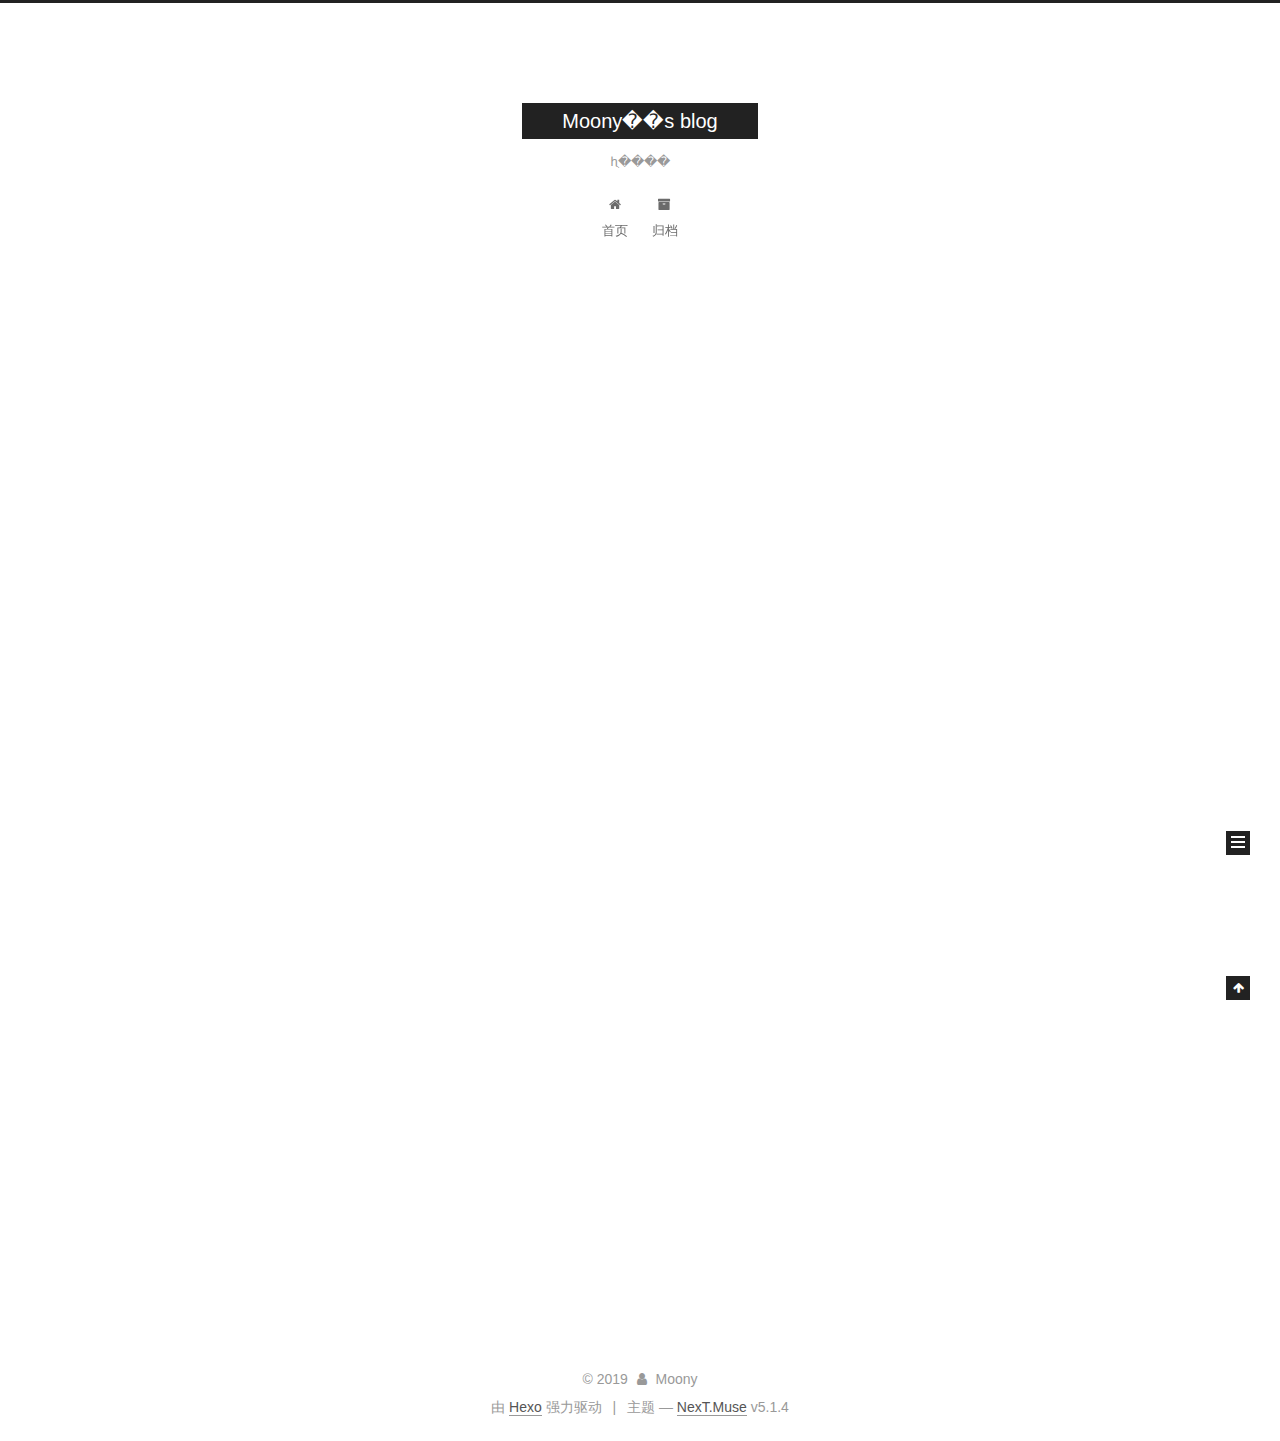
==== commit 18f95fb6: "Site updated: 2019-07-06 21:46:46" ====
--- a/index.html
+++ b/index.html
@@ -5,7 +5,7 @@
   
 
 
-<html class="theme-next muse use-motion" lang>
+<html class="theme-next muse use-motion" lang="zh-Hans">
 <head><meta name="generator" content="Hexo 3.9.0">
   <meta charset="UTF-8">
 <meta http-equiv="X-UA-Compatible" content="IE=edge">
@@ -79,13 +79,16 @@
 
 
 
+<meta name="description" content="����Ϊ������������">
 <meta property="og:type" content="website">
-<meta property="og:title" content="Hexo">
+<meta property="og:title" content="Moony��s blog">
 <meta property="og:url" content="http://yoursite.com/index.html">
-<meta property="og:site_name" content="Hexo">
-<meta property="og:locale" content="default">
+<meta property="og:site_name" content="Moony��s blog">
+<meta property="og:description" content="����Ϊ������������">
+<meta property="og:locale" content="zh-Hans">
 <meta name="twitter:card" content="summary">
-<meta name="twitter:title" content="Hexo">
+<meta name="twitter:title" content="Moony��s blog">
+<meta name="twitter:description" content="����Ϊ������������">
 
 
 
@@ -101,7 +104,7 @@
     motion: {"enable":true,"async":false,"transition":{"post_block":"fadeIn","post_header":"slideDownIn","post_body":"slideDownIn","coll_header":"slideLeftIn","sidebar":"slideUpIn"}},
     duoshuo: {
       userId: '0',
-      author: 'Author'
+      author: '博主'
     },
     algolia: {
       applicationID: '',
@@ -121,7 +124,7 @@
 
 
 
-  <title>Hexo</title>
+  <title>Moony��s blog</title>
   
 
 
@@ -133,7 +136,7 @@
 
 </head>
 
-<body itemscope itemtype="http://schema.org/WebPage" lang="default">
+<body itemscope itemtype="http://schema.org/WebPage" lang="zh-Hans">
 
   
   
@@ -152,12 +155,12 @@
     <div class="custom-logo-site-title">
       <a href="/" class="brand" rel="start">
         <span class="logo-line-before"><i></i></span>
-        <span class="site-title">Hexo</span>
+        <span class="site-title">Moony��s blog</span>
         <span class="logo-line-after"><i></i></span>
       </a>
     </div>
       
-        <p class="site-subtitle"></p>
+        <p class="site-subtitle">һֻ����</p>
       
   </div>
 
@@ -182,7 +185,7 @@
             
               <i class="menu-item-icon fa fa-fw fa-home"></i> <br>
             
-            Home
+            首页
           </a>
         </li>
       
@@ -192,7 +195,7 @@
             
               <i class="menu-item-icon fa fa-fw fa-archive"></i> <br>
             
-            Archives
+            归档
           </a>
         </li>
       
@@ -232,13 +235,13 @@
     <link itemprop="mainEntityOfPage" href="http://yoursite.com/2019/07/06/hello-world/">
 
     <span hidden itemprop="author" itemscope itemtype="http://schema.org/Person">
-      <meta itemprop="name" content="John Doe">
+      <meta itemprop="name" content="Moony">
       <meta itemprop="description" content>
       <meta itemprop="image" content="/images/avatar.gif">
     </span>
 
     <span hidden itemprop="publisher" itemscope itemtype="http://schema.org/Organization">
-      <meta itemprop="name" content="Hexo">
+      <meta itemprop="name" content="Moony��s blog">
     </span>
 
     
@@ -258,9 +261,9 @@
                 <i class="fa fa-calendar-o"></i>
               </span>
               
-                <span class="post-meta-item-text">Posted on</span>
+                <span class="post-meta-item-text">发表于</span>
               
-              <time title="Post created" itemprop="dateCreated datePublished" datetime="2019-07-06T20:13:49+08:00">
+              <time title="创建于" itemprop="dateCreated datePublished" datetime="2019-07-06T20:13:49+08:00">
                 2019-07-06
               </time>
             
@@ -383,8 +386,8 @@
         <div class="site-overview">
           <div class="site-author motion-element" itemprop="author" itemscope itemtype="http://schema.org/Person">
             
-              <p class="site-author-name" itemprop="name">John Doe</p>
-              <p class="site-description motion-element" itemprop="description"></p>
+              <p class="site-author-name" itemprop="name">Moony</p>
+              <p class="site-description motion-element" itemprop="description">����Ϊ������������</p>
           </div>
 
           <nav class="site-state motion-element">
@@ -395,7 +398,7 @@
                 <a href="/archives/">
               
                   <span class="site-state-item-count">1</span>
-                  <span class="site-state-item-name">posts</span>
+                  <span class="site-state-item-name">日志</span>
                 </a>
               </div>
             
@@ -439,13 +442,13 @@
   <span class="with-love">
     <i class="fa fa-user"></i>
   </span>
-  <span class="author" itemprop="copyrightHolder">John Doe</span>
+  <span class="author" itemprop="copyrightHolder">Moony</span>
 
   
 </div>
 
 
-  <div class="powered-by">Powered by <a class="theme-link" target="_blank" href="https://hexo.io">Hexo</a></div>
+  <div class="powered-by">由 <a class="theme-link" target="_blank" href="https://hexo.io">Hexo</a> 强力驱动</div>
 
 
 
@@ -453,7 +456,7 @@
 
 
 
-  <div class="theme-info">Theme &mdash; <a class="theme-link" target="_blank" href="https://github.com/iissnan/hexo-theme-next">NexT.Muse</a> v5.1.4</div>
+  <div class="theme-info">主题 &mdash; <a class="theme-link" target="_blank" href="https://github.com/iissnan/hexo-theme-next">NexT.Muse</a> v5.1.4</div>
 
 
 
--- a/css/main.css
+++ b/css/main.css
@@ -1822,7 +1822,7 @@
   width: 4px;
   height: 4px;
   border-radius: 50%;
-  background: #0fc1fc;
+  background: #655345;
 }
 .links-of-blogroll {
   font-size: 13px;
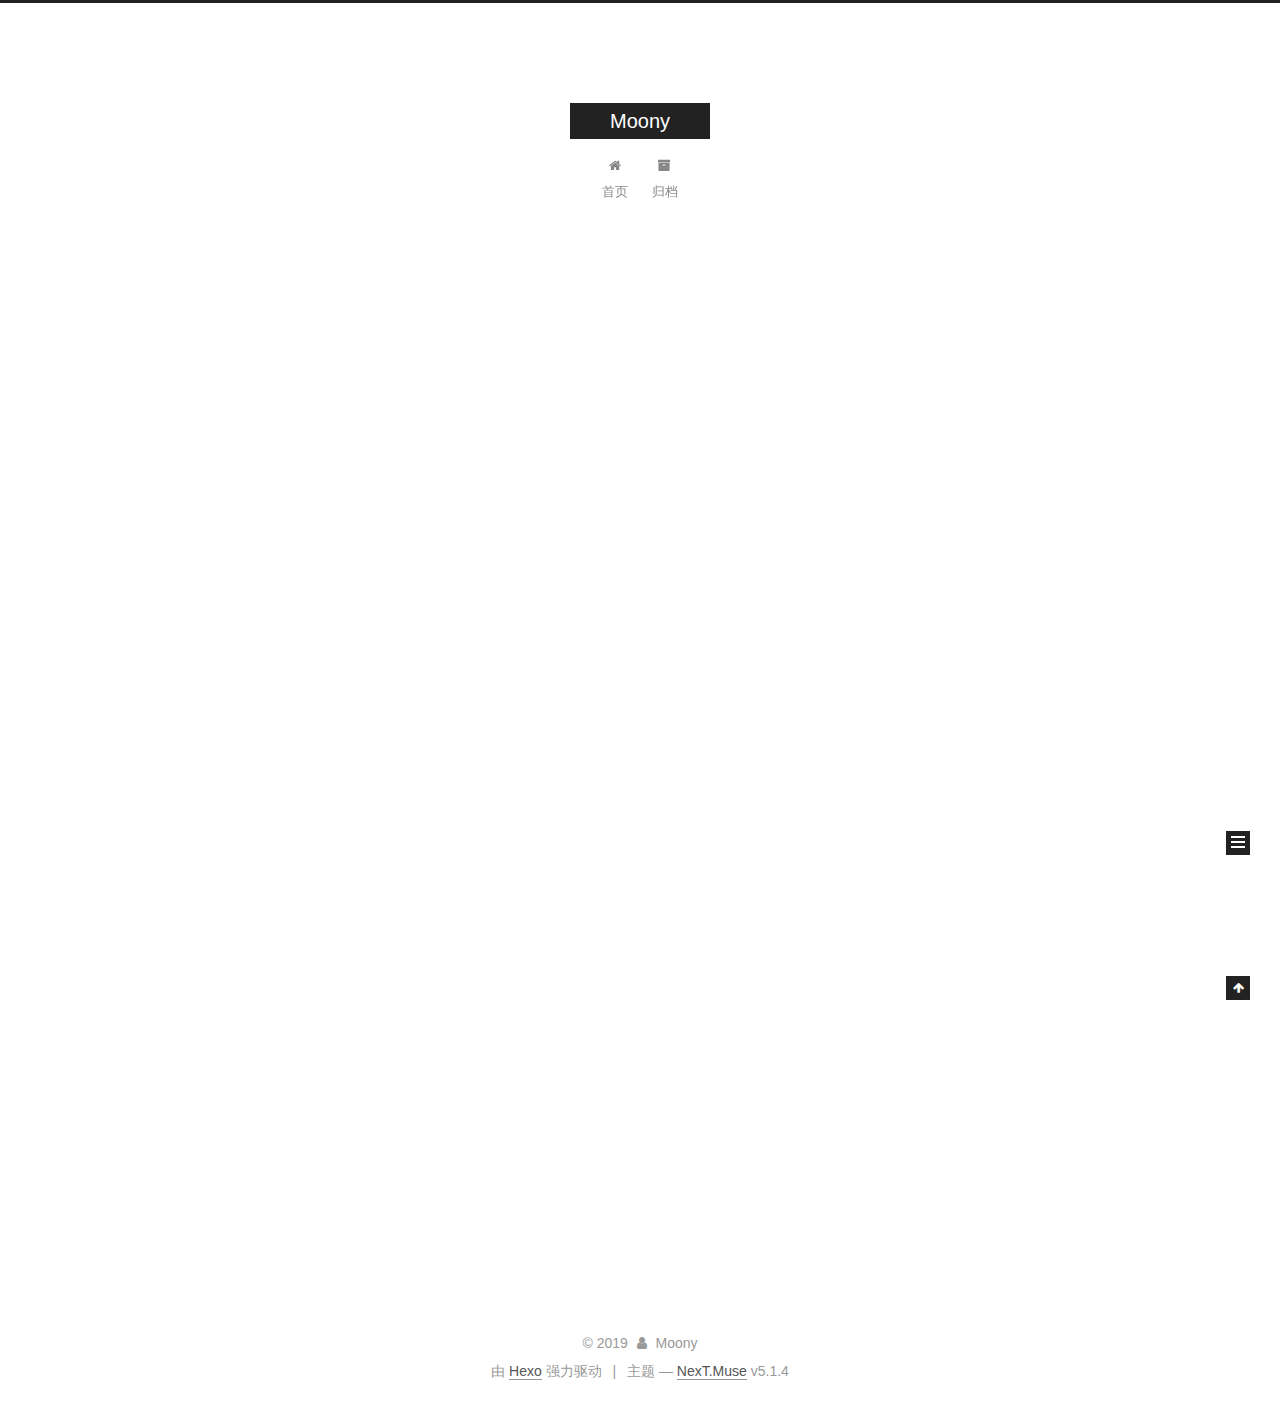
==== commit 66959abc: "Site updated: 2019-07-06 21:49:05" ====
--- a/index.html
+++ b/index.html
@@ -79,16 +79,13 @@
 
 
 
-<meta name="description" content="����Ϊ������������">
 <meta property="og:type" content="website">
-<meta property="og:title" content="Moony��s blog">
+<meta property="og:title" content="Moony">
 <meta property="og:url" content="http://yoursite.com/index.html">
-<meta property="og:site_name" content="Moony��s blog">
-<meta property="og:description" content="����Ϊ������������">
+<meta property="og:site_name" content="Moony">
 <meta property="og:locale" content="zh-Hans">
 <meta name="twitter:card" content="summary">
-<meta name="twitter:title" content="Moony��s blog">
-<meta name="twitter:description" content="����Ϊ������������">
+<meta name="twitter:title" content="Moony">
 
 
 
@@ -124,7 +121,7 @@
 
 
 
-  <title>Moony��s blog</title>
+  <title>Moony</title>
   
 
 
@@ -155,12 +152,12 @@
     <div class="custom-logo-site-title">
       <a href="/" class="brand" rel="start">
         <span class="logo-line-before"><i></i></span>
-        <span class="site-title">Moony��s blog</span>
+        <span class="site-title">Moony</span>
         <span class="logo-line-after"><i></i></span>
       </a>
     </div>
       
-        <p class="site-subtitle">һֻ����</p>
+        <p class="site-subtitle"></p>
       
   </div>
 
@@ -241,7 +238,7 @@
     </span>
 
     <span hidden itemprop="publisher" itemscope itemtype="http://schema.org/Organization">
-      <meta itemprop="name" content="Moony��s blog">
+      <meta itemprop="name" content="Moony">
     </span>
 
     
@@ -387,7 +384,7 @@
           <div class="site-author motion-element" itemprop="author" itemscope itemtype="http://schema.org/Person">
             
               <p class="site-author-name" itemprop="name">Moony</p>
-              <p class="site-description motion-element" itemprop="description">����Ϊ������������</p>
+              <p class="site-description motion-element" itemprop="description"></p>
           </div>
 
           <nav class="site-state motion-element">
--- a/css/main.css
+++ b/css/main.css
@@ -1822,7 +1822,7 @@
   width: 4px;
   height: 4px;
   border-radius: 50%;
-  background: #655345;
+  background: #5dcfe3;
 }
 .links-of-blogroll {
   font-size: 13px;
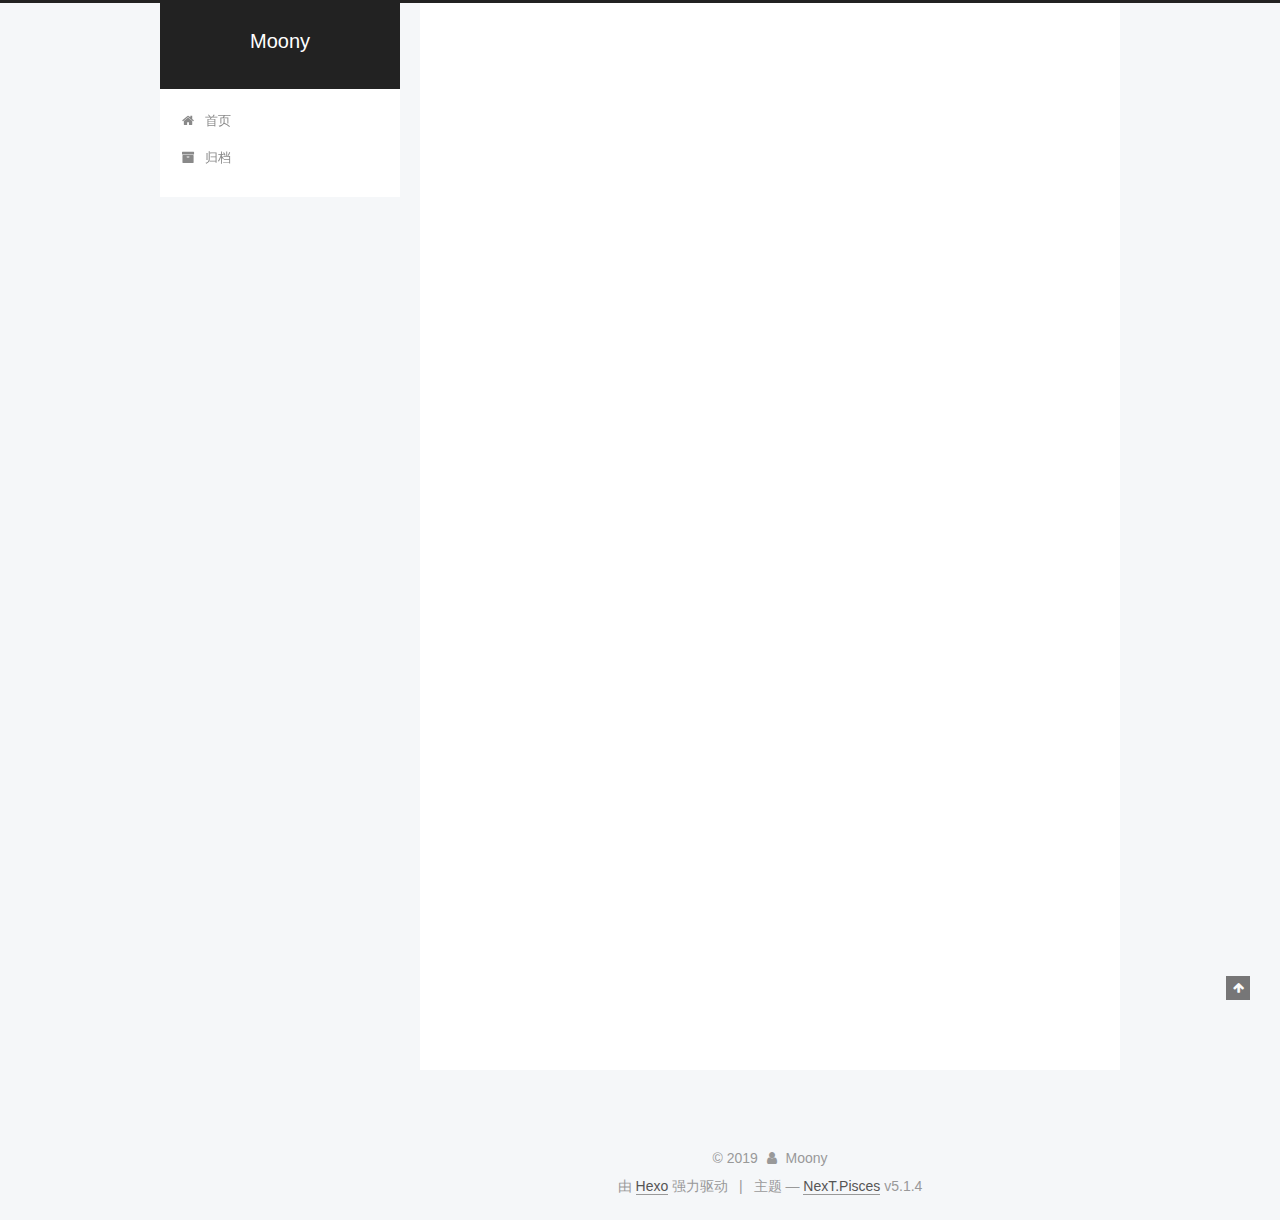
==== commit 22afb8ea: "Site updated: 2019-07-06 21:52:23" ====
--- a/index.html
+++ b/index.html
@@ -5,7 +5,7 @@
   
 
 
-<html class="theme-next muse use-motion" lang="zh-Hans">
+<html class="theme-next pisces use-motion" lang="zh-Hans">
 <head><meta name="generator" content="Hexo 3.9.0">
   <meta charset="UTF-8">
 <meta http-equiv="X-UA-Compatible" content="IE=edge">
@@ -93,7 +93,7 @@
   var NexT = window.NexT || {};
   var CONFIG = {
     root: '/',
-    scheme: 'Muse',
+    scheme: 'Pisces',
     version: '5.1.4',
     sidebar: {"position":"left","display":"post","offset":12,"b2t":false,"scrollpercent":false,"onmobile":false},
     fancybox: true,
@@ -453,7 +453,7 @@
 
 
 
-  <div class="theme-info">主题 &mdash; <a class="theme-link" target="_blank" href="https://github.com/iissnan/hexo-theme-next">NexT.Muse</a> v5.1.4</div>
+  <div class="theme-info">主题 &mdash; <a class="theme-link" target="_blank" href="https://github.com/iissnan/hexo-theme-next">NexT.Pisces</a> v5.1.4</div>
 
 
 
@@ -553,6 +553,13 @@
   
   
 
+
+  <script type="text/javascript" src="/js/src/affix.js?v=5.1.4"></script>
+
+  <script type="text/javascript" src="/js/src/schemes/pisces.js?v=5.1.4"></script>
+
+
+
   
 
   
--- a/css/main.css
+++ b/css/main.css
@@ -189,7 +189,7 @@
   font-size: 14px;
   line-height: 2;
   color: #555;
-  background: #fff;
+  background: #f5f7f9;
 }
 @media (max-width: 767px) {
   body {
@@ -653,8 +653,8 @@
 @media (min-width: 992px) {
   .full-image.full-image.full-image.full-image {
     max-width: none;
-    width: 110%;
-    margin: 25px -5%;
+    width: 118%;
+    margin: 0 -9%;
   }
 }
 .blockquote-center,
@@ -940,11 +940,11 @@
   display: inline-block;
   padding: 0 20px;
   font-size: 14px;
-  color: #fff;
-  background: #222;
-  border: 2px solid #222;
+  color: #555;
+  background: #fff;
+  border: 2px solid #555;
   text-decoration: none;
-  border-radius: 0;
+  border-radius: 2px;
   transition-property: background-color;
   transition-duration: 0.2s;
   transition-timing-function: ease-in-out;
@@ -953,8 +953,8 @@
 }
 .btn:hover {
   border-color: #222;
-  color: #222;
-  background: #fff;
+  color: #fff;
+  background: #222;
 }
 .btn +.btn {
   margin: 0 0 8px 8px;
@@ -1066,7 +1066,7 @@
   width: 24px;
   background: #222;
   font-size: 12px;
-  opacity: 1;
+  opacity: 0.6;
   color: #fff;
   cursor: pointer;
   text-align: center;
@@ -1087,7 +1087,7 @@
   }
 }
 .back-to-top.back-to-top-on {
-  bottom: 19px;
+  bottom: 30px;
 }
 .header {
   background: transparent;
@@ -1136,7 +1136,7 @@
 .site-subtitle {
   margin-top: 10px;
   font-size: 13px;
-  color: #999;
+  color: #ddd;
 }
 .use-motion .brand {
   opacity: 0;
@@ -1209,7 +1209,8 @@
   transition-timing-function: ease-in-out;
   transition-delay: 0s;
 }
-.menu .menu-item a:hover {
+.menu .menu-item a:hover,
+.menu-item-active a {
   border-bottom-color: #222;
 }
 .menu .menu-item .fa {
@@ -1738,20 +1739,20 @@
   display: block;
   margin: 0 auto;
   padding: 2px;
-  max-width: 96px;
+  max-width: 120px;
   height: auto;
-  border: 2px solid #333;
+  border: 1px solid #eee;
 }
 .site-author-name {
-  margin: 5px 0 0;
+  margin: 0;
   text-align: center;
-  color: #f5f5f5;
-  font-weight: normal;
+  color: #222;
+  font-weight: 600;
 }
 .site-description {
-  margin-top: 5px;
+  margin-top: 0;
   text-align: center;
-  font-size: 14px;
+  font-size: 13px;
   color: #999;
 }
 .site-state {
@@ -1763,7 +1764,7 @@
 .site-state-item {
   display: inline-block;
   padding: 0 15px;
-  border-left: 1px solid #333;
+  border-left: 1px solid #eee;
 }
 .site-state-item:first-child {
   border-left: none;
@@ -1776,11 +1777,11 @@
   text-align: center;
   color: inherit;
   font-weight: 600;
-  font-size: 18px;
+  font-size: 16px;
 }
 .site-state-item-name {
   font-size: 13px;
-  color: inherit;
+  color: #999;
 }
 .feed-link {
   margin-top: 20px;
@@ -1822,7 +1823,7 @@
   width: 4px;
   height: 4px;
   border-radius: 50%;
-  background: #5dcfe3;
+  background: #ffe7b9;
 }
 .links-of-blogroll {
   font-size: 13px;
@@ -1860,7 +1861,7 @@
   color: #555;
 }
 .sidebar-nav li:hover {
-  color: #f5f5f5;
+  color: #fc6423;
 }
 .page-post-detail .sidebar-nav-toc {
   padding: 0 5px;
@@ -1869,11 +1870,11 @@
   margin-left: 10px;
 }
 .sidebar-nav .sidebar-nav-active {
-  color: #87daff;
-  border-bottom-color: #87daff;
+  color: #fc6423;
+  border-bottom-color: #fc6423;
 }
 .sidebar-nav .sidebar-nav-active:hover {
-  color: #87daff;
+  color: #fc6423;
 }
 .sidebar-panel {
   display: none;
@@ -1906,12 +1907,12 @@
   transition-timing-function: ease-in-out;
   transition-delay: 0s;
   transition-property: all;
-  color: #999;
-  border-bottom-color: #555;
+  color: #666;
+  border-bottom-color: #ccc;
 }
 .post-toc ol a:hover {
-  color: #ccc;
-  border-bottom-color: #ccc;
+  color: #000;
+  border-bottom-color: #000;
 }
 .post-toc .nav-item {
   overflow: hidden;
@@ -1933,14 +1934,14 @@
   display: block;
 }
 .post-toc .nav .active > a {
-  color: #87daff;
-  border-bottom-color: #87daff;
+  color: #fc6423;
+  border-bottom-color: #fc6423;
 }
 .post-toc .nav .active-current > a {
-  color: #87daff;
+  color: #fc6423;
 }
 .post-toc .nav .active-current > a:hover {
-  color: #87daff;
+  color: #fc6423;
 }
 .footer {
   font-size: 14px;
@@ -2345,6 +2346,16 @@
   transform: translate(-50%, -50%);
   color: #ccc;
 }
+@media (min-width: 768px) and (max-width: 991px) {
+  .busuanzi-count {
+    width: auto;
+  }
+}
+@media (max-width: 767px) {
+  .busuanzi-count {
+    width: auto;
+  }
+}
 .site-uv,
 .site-pv,
 .page-pv {
@@ -2580,83 +2591,403 @@
   }
 }
 .page-post-detail .sidebar-toggle-line {
-  background: #87daff;
+  background: #fc6423;
 }
 .page-post-detail .comments {
   overflow: hidden;
 }
-@media (max-width: 767px) {
-  .header-inner,
-  .container .main-inner,
+.header {
+  position: relative;
+  margin: 0 auto;
+  width: 960px;
+}
+@media (min-width: 768px) and (max-width: 991px) {
+  .header {
+    width: auto;
+  }
+}
+@media (max-width: 767px) {
+  .header {
+    width: auto;
+  }
+}
+.header-inner {
+  position: absolute;
+  top: 0;
+  overflow: hidden;
+  padding: 0;
+  width: 240px;
+  background: #fff;
+  box-shadow: initial;
+  border-radius: initial;
+}
+@media (min-width: 1600px) {
+  .container .header-inner {
+    width: 240px;
+  }
+}
+@media (min-width: 768px) and (max-width: 991px) {
+  .header-inner {
+    position: relative;
+    width: auto;
+    border-radius: initial;
+  }
+}
+@media (max-width: 767px) {
+  .header-inner {
+    position: relative;
+    width: auto;
+    border-radius: initial;
+  }
+}
+.main:before,
+.main:after {
+  content: " ";
+  display: table;
+}
+.main:after {
+  clear: both;
+}
+@media (min-width: 768px) and (max-width: 991px) {
+  .main {
+    padding-bottom: 100px;
+  }
+}
+@media (max-width: 767px) {
+  .main {
+    padding-bottom: 100px;
+  }
+}
+.container .main-inner {
+  width: 960px;
+}
+@media (min-width: 768px) and (max-width: 991px) {
+  .container .main-inner {
+    width: auto;
+  }
+}
+@media (max-width: 767px) {
+  .container .main-inner {
+    width: auto;
+  }
+}
+.content-wrap {
+  float: right;
+  box-sizing: border-box;
+  padding: 40px;
+  width: 700px;
+  background: #fff;
+  min-height: 700px;
+  box-shadow: initial;
+  border-radius: initial;
+}
+@media (min-width: 768px) and (max-width: 991px) {
+  .content-wrap {
+    width: 100%;
+    padding: 20px;
+    border-radius: initial;
+  }
+}
+@media (max-width: 767px) {
+  .content-wrap {
+    width: 100%;
+    padding: 20px;
+    min-height: auto;
+    border-radius: initial;
+  }
+}
+.sidebar {
+  position: static;
+  float: left;
+  margin-top: 300px;
+  width: 240px;
+  background: #f5f7f9;
+  box-shadow: none;
+}
+@media (min-width: 768px) and (max-width: 991px) {
+  .sidebar {
+    display: none;
+  }
+}
+@media (max-width: 767px) {
+  .sidebar {
+    display: none;
+  }
+}
+.sidebar-toggle {
+  display: none;
+}
+.footer-inner {
+  width: 960px;
+  padding-left: 260px;
+}
+@media (min-width: 768px) and (max-width: 991px) {
   .footer-inner {
     width: auto;
-  }
-}
-embed {
-  display: block;
-  margin: 0px auto 25px auto;
-}
-.custom-logo .site-meta-headline {
-  text-align: center;
-}
-.custom-logo .brand {
+    padding-left: 0 !important;
+    padding-right: 0 !important;
+  }
+}
+@media (max-width: 767px) {
+  .footer-inner {
+    width: auto;
+    padding-left: 0 !important;
+    padding-right: 0 !important;
+  }
+}
+.sidebar-position-right .header-inner {
+  right: 0;
+}
+.sidebar-position-right .content-wrap {
+  float: left;
+}
+.sidebar-position-right .sidebar {
+  float: right;
+}
+.sidebar-position-right .footer-inner {
+  padding-left: 0;
+  padding-right: 260px;
+}
+.site-brand-wrapper {
+  position: relative;
+}
+.site-meta {
+  padding: 20px 0;
+  color: #fff;
+  background: #222;
+}
+@media (min-width: 768px) and (max-width: 991px) {
+  .site-meta {
+    box-shadow: 0 0 16px rgba(0,0,0,0.5);
+  }
+}
+@media (max-width: 767px) {
+  .site-meta {
+    box-shadow: 0 0 16px rgba(0,0,0,0.5);
+  }
+}
+.brand {
+  padding: 0;
   background: none;
 }
-.custom-logo .site-title {
-  margin: 10px auto 0;
-  font-size: 24px;
-  color: #222;
-}
-.custom-logo .site-title a {
-  border: none;
-}
-.custom-logo-image {
-  margin: 0 auto;
-  padding: 5px;
-  max-width: 150px;
-  background: #fff;
-}
-@media (max-width: 767px) {
-  .site-nav {
-    position: absolute;
-    left: 0;
-    top: 52px;
-    margin: 0;
-    width: 100%;
-    padding: 0;
-    background: #fff;
-    border-bottom: 1px solid #ddd;
-    z-index: 1030;
-  }
-}
-@media (max-width: 767px) {
-  .menu {
-    text-align: left;
-  }
-}
-@media (max-width: 767px) {
-  .menu .menu-item {
-    display: block;
-    margin: 0 10px;
-    vertical-align: top;
-  }
-}
-@media (max-width: 767px) {
-  .menu .menu-item br {
-    display: none;
-  }
-}
-@media (max-width: 767px) {
-  .menu .menu-item a {
-    padding: 5px 10px;
-  }
-}
-.menu .menu-item .fa {
-  margin-right: 0;
+.brand:hover {
+  color: #fff;
+}
+.site-subtitle {
+  margin: 10px 10px 0;
+  font-weight: initial;
 }
 .site-search form {
   display: none;
 }
+.site-nav {
+  border-top: none;
+}
+@media (min-width: 768px) and (max-width: 991px) {
+  .site-nav {
+    display: none !important;
+  }
+}
+@media (min-width: 768px) and (max-width: 991px) {
+  .site-nav-on {
+    display: block !important;
+  }
+}
+.menu .menu-item {
+  display: block;
+  margin: 0;
+}
+.menu .menu-item a {
+  position: relative;
+  box-sizing: border-box;
+  padding: 5px 20px;
+  text-align: left;
+  line-height: inherit;
+  transition-property: background-color;
+  transition-duration: 0.2s;
+  transition-timing-function: ease-in-out;
+  transition-delay: 0s;
+}
+.menu .menu-item a:hover,
+.menu-item-active a {
+  background: #f9f9f9;
+  border-bottom-color: #fff;
+}
+.menu .menu-item br {
+  display: none;
+}
+.menu-item-active a:after {
+  content: " ";
+  position: absolute;
+  top: 50%;
+  margin-top: -3px;
+  right: 15px;
+  width: 6px;
+  height: 6px;
+  border-radius: 50%;
+  background-color: #bbb;
+}
+.btn-bar {
+  background-color: #fff;
+}
+.site-nav-toggle {
+  left: 20px;
+  top: 50%;
+  -webkit-transform: translateY(-50%);
+  -webkit-transform: translateY(-50%);
+  -moz-transform: translateY(-50%);
+  -ms-transform: translateY(-50%);
+  -o-transform: translateY(-50%);
+  transform: translateY(-50%);
+}
+@media (min-width: 768px) and (max-width: 991px) {
+  .site-nav-toggle {
+    display: block;
+  }
+}
+.use-motion .sidebar .motion-element {
+  opacity: 1;
+}
+.sidebar {
+  margin-left: -100%;
+  right: auto;
+  bottom: auto;
+  -webkit-transform: none;
+}
+.sidebar-inner {
+  box-sizing: border-box;
+  width: 240px;
+  color: #555;
+  background: #fff;
+  box-shadow: initial;
+  border-radius: initial;
+  opacity: 0;
+}
+.sidebar-inner.affix {
+  position: fixed;
+  top: 12px;
+}
+.sidebar-inner.affix-bottom {
+  position: absolute;
+}
+.site-overview {
+  text-align: left;
+}
+.site-author:before,
+.site-author:after {
+  content: " ";
+  display: table;
+}
+.site-author:after {
+  clear: both;
+}
+.sidebar a {
+  color: #555;
+}
+.sidebar a:hover {
+  color: #222;
+}
+.site-state-item {
+  padding: 0 10px;
+}
+.links-of-author-item a:before {
+  display: none;
+}
+.links-of-author-item a {
+  border-bottom: none;
+  text-decoration: underline;
+}
+.feed-link {
+  border-top: 1px dotted #ccc;
+  border-bottom: 1px dotted #ccc;
+  text-align: center;
+}
+.feed-link a {
+  display: block;
+  color: #fc6423;
+  border: none;
+}
+.feed-link a:hover {
+  background: none;
+  color: #e34603;
+}
+.feed-link a:hover i {
+  color: #e34603;
+}
+.links-of-author {
+  display: flex;
+  flex-wrap: wrap;
+  justify-content: center;
+}
+.links-of-author-item {
+  margin: 5px 0 0;
+  width: 50%;
+}
+.links-of-author-item a {
+  max-width: 216px;
+  box-sizing: border-box;
+  display: inline-block;
+  margin-right: 0;
+  margin-bottom: 0;
+  padding: 0 5px;
+  overflow: hidden;
+  white-space: nowrap;
+  text-overflow: ellipsis;
+}
+.links-of-author-item a {
+  display: block;
+  text-decoration: none;
+}
+.links-of-author-item a:hover {
+  border-radius: 4px;
+  background: #eee;
+}
+.links-of-author-item .fa {
+  margin-right: 2px;
+  font-size: 16px;
+}
+.links-of-author-item .fa-globe {
+  font-size: 15px;
+}
+.links-of-blogroll {
+  text-align: center;
+  margin-top: 20px;
+  padding: 3px 0 0;
+  border-top: 1px dotted #ccc;
+}
+.links-of-blogroll-title {
+  margin-top: 0;
+}
+.links-of-blogroll-item {
+  padding: 0;
+}
+.links-of-blogroll-inline:before,
+.links-of-blogroll-inline:after {
+  content: " ";
+  display: table;
+}
+.links-of-blogroll-inline:after {
+  clear: both;
+}
 .links-of-blogroll-inline .links-of-blogroll-item {
-  display: inline-block;
-}
+  margin: 5px 0 0;
+  width: 50%;
+  display: inline-block;
+  width: unset;
+}
+.links-of-blogroll-inline .links-of-blogroll-item a {
+  max-width: 216px;
+  box-sizing: border-box;
+  display: inline-block;
+  margin-right: 0;
+  margin-bottom: 0;
+  padding: 0 5px;
+  overflow: hidden;
+  white-space: nowrap;
+  text-overflow: ellipsis;
+}
+@media (max-width: 767px) {
+  .post-body {
+    text-align: justify;
+  }
+}
